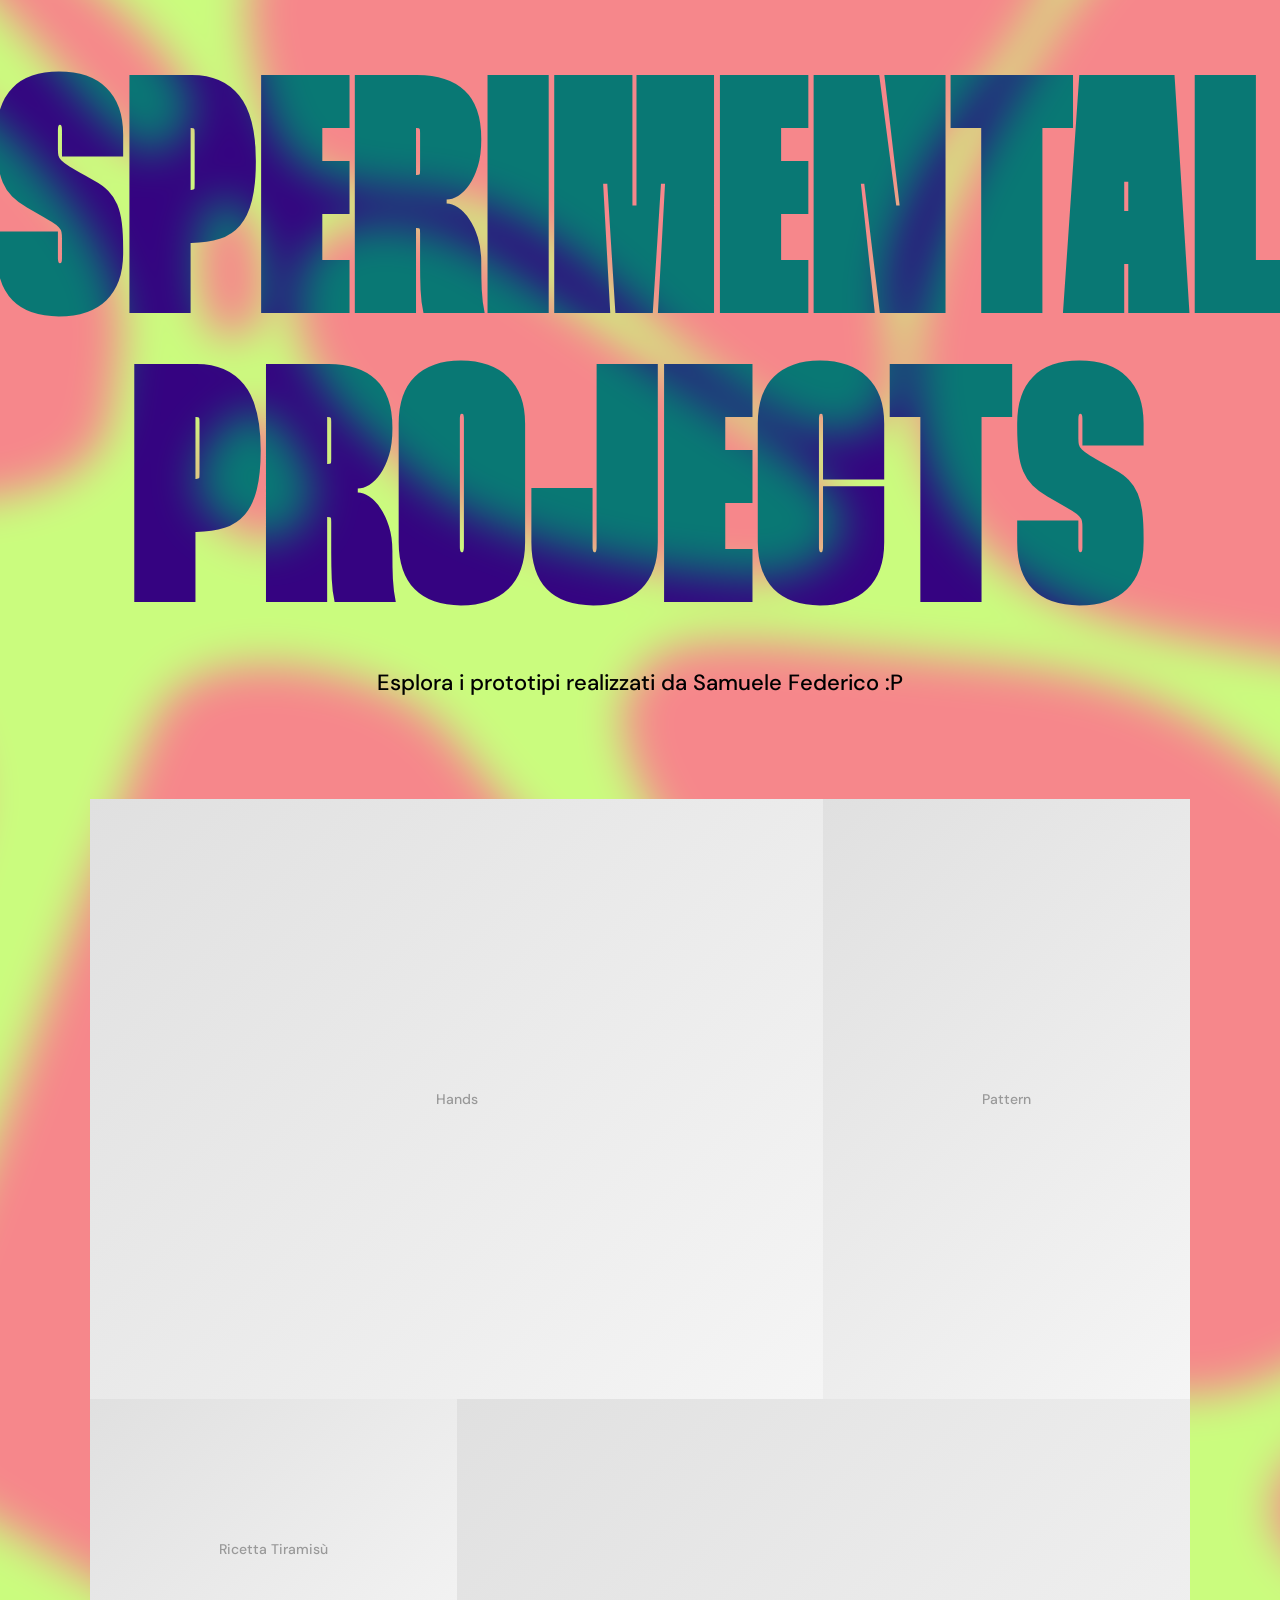
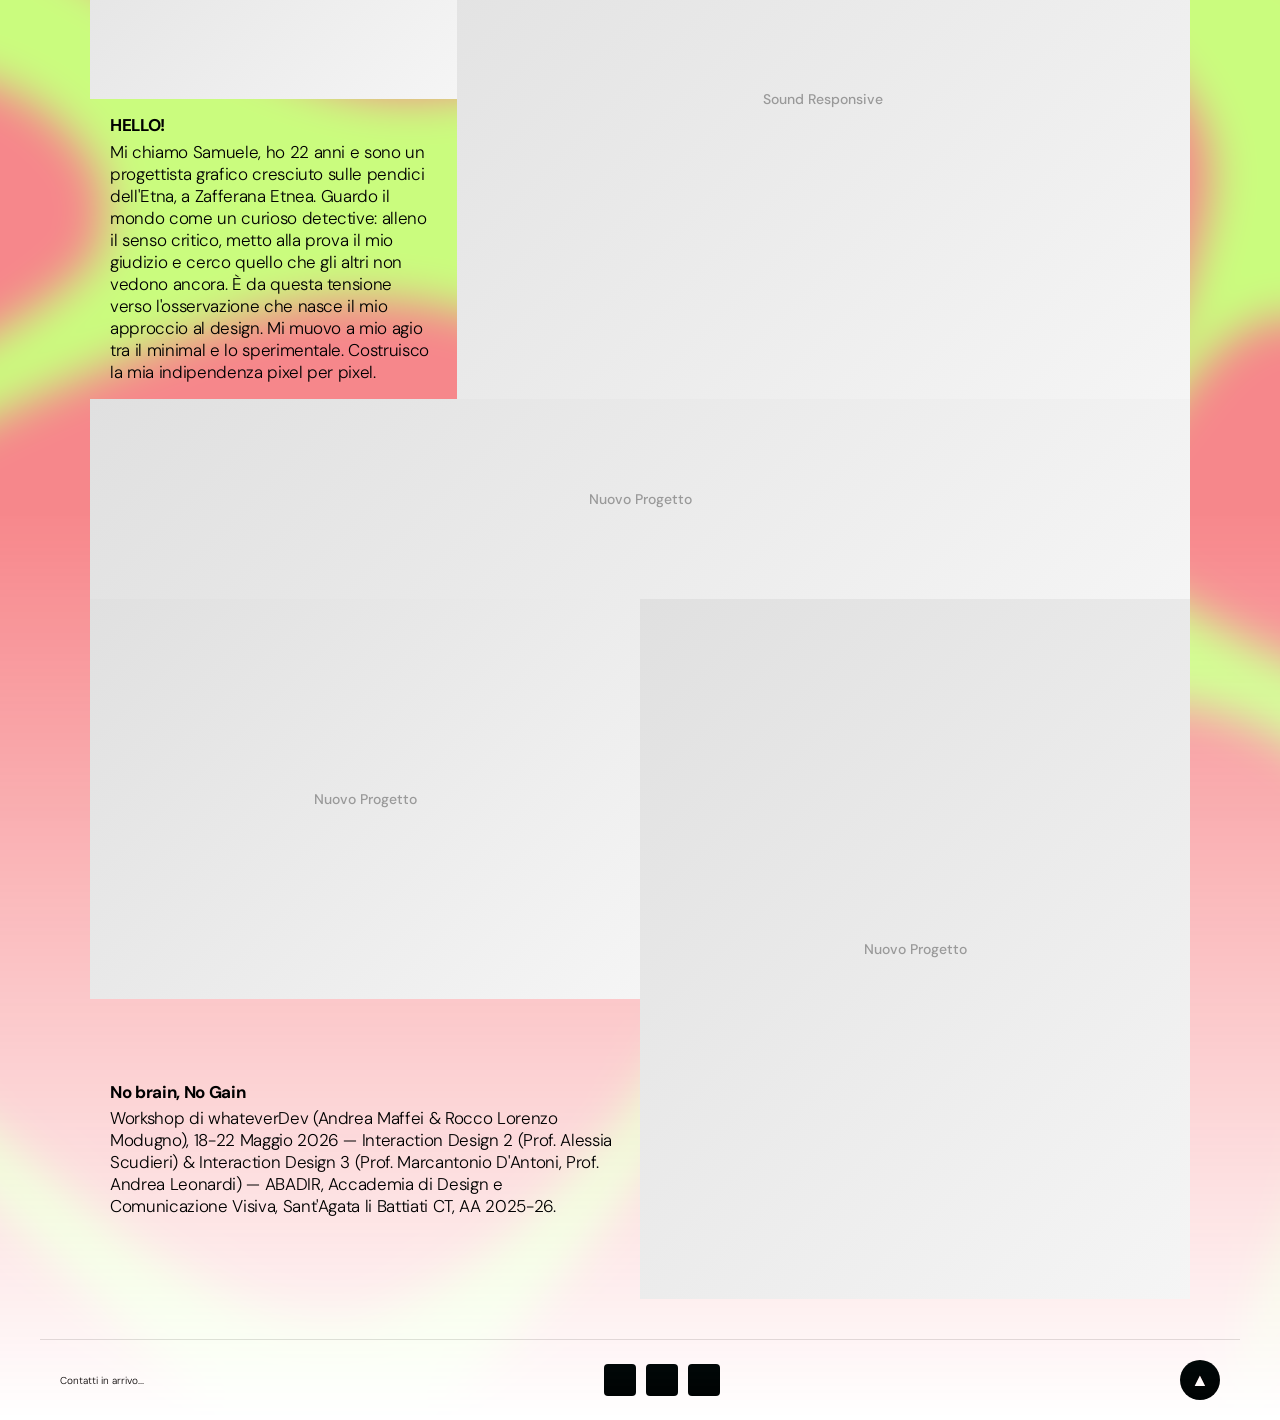
==== index.html @ e1565b40 "Revert "Add B&W animated pattern blob behind subtitle with mix-blend-mode: difference" This reverts " ====
<!DOCTYPE html>
<html lang="it">
<head>
<meta charset="UTF-8">
<meta name="viewport" content="width=device-width, initial-scale=1.0">
<title>Vetrina Progetti</title>
<link rel="preconnect" href="https://fonts.googleapis.com">
<link rel="preconnect" href="https://fonts.gstatic.com" crossorigin>
<link href="https://fonts.googleapis.com/css2?family=DM+Sans:wght@300;500;700&display=swap" rel="stylesheet">
<link rel="stylesheet" href="css/style.css">
</head>
<body>

<!-- HOME VIEW -->
<section id="home">
  <div class="hero-pattern-bg">
    <svg viewBox="0 0 1920 1080" preserveAspectRatio="xMidYMid slice">
      <defs>
        <style>
          .st0 { fill: var(--pattern-bg); }
          .st1 { fill: var(--pattern-fg); }
        </style>
      </defs>
      <rect class="st0" width="1920" height="1080"/>
      <g id="cells">
      <path class="st1" d="M8.2,935.8v-118.3c0-10.2,3.9-20.2,11.3-27.2s1.7-1.7,2.4-2.6c10.5-13.6,20.9-26.6,32.9-39.3s3.4-4,4.8-6.3c6.6-10.7,14.2-20.5,22.5-30.7l44.9-55.3c9-11.2,18.1-21.2,25.7-33.2,11-17.3,24.8-32.5,40.4-47.3s14.8-10.2,22-16c15.3-12.4,33.6-23.5,55.6-25.5,17.8-1.7,33.5,1.5,47.3,9.8,23.1,13.9,44.2,28.8,63.1,46.4,37.6,34.9,43.9,56.2,54.7,100.1l13.3,54.3c4.5,18.2-.6,38.5-9.3,55.7-8.2,16.3-25.8,27.5-44,35.8-22.3,10.2-43.7,19.2-64.7,30.8-2,1.1-4.1,2.1-6.3,2.8l-59.3,20.3c-20.4,7-39.8,13.2-58.8,22.2s-28.6,4.7-54.7,18.3-23,12.3-35.5,17.6l-53.1,22.3c-.7.3-1.3.6-2,.8-25.4,10.4-53.2-8.3-53.2-35.7Z"/>
      <path class="st1" d="M449.1,1067.8H32.1c-13.2,0-23.9-10.7-23.9-23.9v-27.3c0-9.9,6.2-18.6,15.3-22.1s3.3-1.4,5-2.1l43.6-19.7c1.8-.8,64.4-25.3,74.4-29.4s2.1-.8,3.2-1.1c23.3-6,42-16.8,64.1-24.6l69.9-24.9c17.5-6.2,33.1-14.9,50.6-21.2l54.7-19.9c19.9-7.2,54.6-21.5,68.8.9,12.5,19.7,14,41.3,15.7,63.5l1.7,23.4,1.7,22c.8,10.4,0,19.9.2,31.1s.7,10.5-.5,15.7c-2.7,12.2-3.5,24.2-3.7,36.1s-10.8,23.6-23.9,23.6Z"/>
      <path class="st1" d="M1910.5,816.5v220.2c0,19.9-16.1,36-36,36h-21.1c-7.9,0-15.5-2.5-21.8-7.3s-8.6-4.9-13.5-6.2l-41.9-11.2-73-23.6c-15.6-5.1-34.6-27.6-38.7-39.6-5.2-15.1-7.3-30.8-9.6-46.2-2.4-16.3,4.5-30,16.7-41.8l32-31.1,29.9-28.3c.5-.4.9-.9,1.4-1.3l34.3-29.1c22.9-19.5,40.4-41.2,73-39.1,17.3,1.1,33,9.2,47.5,16.1,12.6,6,20.7,18.6,20.7,32.6Z"/>
      <path class="st1" d="M14.2,742.3v-441.7c0-9.7,11.2-15.1,18.9-9.1s17.9,18,26.5,25.3l36,30.2c7,5.9,13.2,11.3,20.7,16.8l19.7,14.6c7.9,5.8,14.4,12.7,21,19.4,4.8,4.8,11.2,8.4,15.7,13.4,7,7.8,15.7,13.2,23.9,19.8s11.2,10.5,16.9,15.8c14,13.2,39.6,27,18.9,53s-20.8,26.5-31.7,39.9l-46.7,56.9c-15.1,18.4-30.2,35.5-43.7,54.7-8.8,12.6-20.2,23.2-29.9,35.5-14.5,18.4-29.5,35.6-41,55.5s-2.3,4-3.5,6c-6.1,10.1-21.6,5.9-21.6-6Z"/>
      <path class="st1" d="M1127.9,1072.8h-218.2c-9.6,0-18-6.8-19.8-16.2s-.4-17.5,9.3-29.6l34-42.3c14.3-17.7,28.3-34.7,39.2-53.9,1.1-1.9,2.4-3.6,4-5.1,12.2-11.1,19.5-24,28.7-36.9l21.6-30.6c6.7-9.5,12.3-18.4,20.8-27,18.1-18.2,41.7-34,72.2-35.6,26.7-1.4,53.7,10.2,70.5,26.4,14.7,14.1,13.8,31.7,12,49.1-2.8,26.6-9,51.8-19,77-7.2,17.8-16.2,34.4-20.9,52.9-3.9,15.4-7.1,30.4-12.1,45.7s-2,6.7-2.7,10c-1.9,9.4-10.2,16.2-19.8,16.2Z"/>
      <path class="st1" d="M808.5,1072.8h-283.6c-7.5,0-13.8-5.6-14.7-13s-.4-4-.5-6.1l-.3-15.8c-.5-22.4-4.8-44.3,3.6-65.9l11.3-28.9c.2-.6.4-1.2.6-1.9l8.7-35.8c2.9-11.9,10.1-22.5,12.9-34.5,4-17.2,11.3-33.6,24.9-46.8,8.8-8.6,20.7-11.6,32.2-4.6,8.7,5.3,15.7,12.2,22.8,19.2l49.3,48.8c11.3,11.2,21.3,22.4,31.1,34.5,3.6,4.5,8.2,7.8,12.4,11.8l31.4,29.9,44.8,43.8c14.3,14,24.5,30.5,28,47.9s-5.3,17.5-14.6,17.5Z"/>
      <path class="st1" d="M1400.7,1065.5h-226.3c-5.8,0-10.3-5-9.6-10.8,2.4-21.5,7.6-32,16.7-54.9,7.2-18.3,10.8-36.9,16-55.6l14.3-51.4c5.6-20.1,24-46.8,53.7-41.8,15.9,2.7,30.9,8.6,42.7,17.6,41,31.6,31.5,47.4,55.9,91.7,16.9,30.6,35.2,60.2,45.9,92.4h0c2.1,6.3-2.6,12.7-9.2,12.7Z"/>
      <path class="st1" d="M7.8,210.1v-7.8c0-4.7,4-8.4,8.7-8l55.6,4.6c.2,0,.4,0,.5,0l63.1,1c42.7.7,84,6.9,125.4,15.8,26.8,5.7,49.7,17.4,65,36.1,15.6,19,28.9,61.5,18.1,85.1-4.6,10.2-17.6,12.1-28.5,8.2l-50.8-18.3c-14.7-5.3-27.2-12.4-40.3-19.7-15.5-8.7-32.2-14.6-48.9-21.4-10.8-4.4-20.3-9.3-30.6-14.4-21.2-10.3-42.9-18.5-65.2-27.3l-59-23.3c-2.6-1-5.1-2.1-7.6-2.9s-5.7-4.2-5.7-7.8Z"/>
      <path class="st1" d="M7.6,252.9v-7.8c0-5.5,5.3-9.6,10.6-8.1,20,5.3,55.8,21.5,66.8,27.1,17.1,8.6,33.6,16.9,52.5,22.7,33,10.1,55.6,27.7,71.5,33.5,22.1,8.1,40.1,18.5,58.4,31.4,11.2,7.9,24.6,13.9,31.5,25.4,7.8,12.9,3.8,28-7.2,39.4-11.9,12.4-36.3,24.4-56.3,19.7-17.4-4.1-30.1-13.4-42.6-23.7l-96.8-80-48.5-42.3c-9.4-8.2-18-21.9-35.1-29.6s-4.9-4.4-4.9-7.7Z"/>
      <path class="st1" d="M1468.7,1072.7h-12.8c-9.6,0-18.5-5.4-22.9-14s-2.1-3.9-3.2-5.9l-35.3-63c-10.8-19.3-17-39.4-20.8-60.2-.9-5.1,4.7-9.9,8.3-11.8,4.9-2.5,12.3-1.7,17.8.6,22.8,9.8,43,21.7,65,32.8,24,12.1,64.7,26.9,67.5,50.2,2.2,18.1-28.5,40.4-42.2,60-4.9,7-12.8,11.3-21.4,11.3Z"/>
      <path class="st1" d="M1906,261.5c0,6.8-7.1,11.3-13.3,8.4s-.4-.2-.6-.3l-44.5-20.7c-23.5-10.9-45.8-22.3-67.9-34.8-5.8-3.3-8.3-8.4-7.8-13.6.4-4,4.3-9,9.6-12.3l58.7-36.4,51.9-29.5s0,0,.1,0c6.2-3.5,13.9,1,13.9,8.1v131.2Z"/>
      <path class="st1" d="M1657.6,1069.8h-123.6c-9.2,0-14-11-7.7-17.7s9.6-9.1,14.2-13.5c16.2-15.5,40.5-23.3,65.3-18.9,16.4,1.6,30.3,7.5,42.5,16.4,7.3,4.8,13.5,10.7,18,17.2s-.3,16.4-8.7,16.4Z"/>
      <path class="st1" d="M1712.3,1069.8c-4.8,0-6.9-6-3.2-9,8.3-6.7,21.8-8.8,33.9-5.1s7.7,2.3,13.6,4.2,4.2,9.9-1.5,9.9h-42.8Z"/>
      <path class="st1" d="M489.8,1072.8h-9.1c-3.3,0-5-3.9-2.8-6.3s5.4-4.2,9.6-3.5,4.5,2.2,5.6,4.3-.5,5.5-3.3,5.5Z"/>
      <path class="st1" d="M1292.2,609.4c2.8-16.3,8.6-30.2,9-46.1,5.4-23.8,13-46.4,22.3-69.4,4-9.9,12.4-19.9,25-23.1,11.7-2.9,24.6.2,35.3,4.7,15.4,6.6,30.7,13.5,43.6,22.6,17.2,12.2,31.1,25.8,41.8,41.9,14,21.2,23.9,42.8,32.1,65.9,14.2,39.5,21.3,33.3,32.9,65.5l28.2,77.6c6.3,17.3,16.4,32.7,20,50.8,2.6,13.1,10.6,24.5,15.5,37.1,9.3,23.9,14.6,47.9,20.2,72.7-.2,16.5-7.7,31.2-19.4,44.6-9.6,11-26.9,15.5-43.8,13.8-19.2-2-36.8-9.2-52.9-17.7l-44.5-23.6c-26.9-14.3-51.9-29.6-79.3-43.3-9.6-4.8-18.2-10.6-25-17.5l-24.9-25.1c-9.1-9.1-17.5-18-23.3-29.1l-19.2-36.7c-11.6-22.1-9.9-49.2-9.4-72.7l15.7-92.9Z"/>
      <path class="st1" d="M709.7,483.8l29.8-80.1,29.2-80c3.7-10.2,8.8-19.3,12-29.6s7.5-21.4,12.8-31.6c12-22.7,48.4-20,72.5-12.5,33.1,10.2,36.5,25.8,56.8,47.3,17,17.9,30.5,36.3,44.2,56,20.2,29.2,38.8,57.7,61.2,85.8,16.5,20.8,30.5,42.8,34.7,67.6,3.9,23.2-10.6,43.7-32.3,57.4-36.1,22.8-34.8,15.9-56.2,27.4-15.5,8.3-31.5,15-47.4,22.5-10.2,4.8-20.6,6.2-32.4,7.3-25,2.2-47.6-5-68.9-15.2-21.3-10.1-42-19.4-61.9-31.3l-39.2-23.5c-10.5-6.3-18.4-15.8-21-26.5-3.5-13.9,1-27.2,6.2-41.2Z"/>
      <path class="st1" d="M738.4,923.6l-36.5-35.2c-21.9-21.1-56.1-62.7-59.9-91.2-1.9-14.2,7.9-27.8,20.8-36.8,13.8-9.6,27-18.9,42.1-26.9l31.5-16.8c28.7-15.3,59-27.5,90.5-38.4,33.4-11.5,68.4-8.6,98.7,6.5,11,5.5,21.4,10,31.1,17.3,36.4,27.5,65.2,49.8,66.3,92.2.9,35.7-15.9,43.1-26.8,65.7s-14.1,24-22,36l-20.3,30.5c-7,10.5-16.5,19.3-25.6,28.8-14.3,14.8-31.5,27.6-52.2,36-19.5,7.9-45.7-.8-60.6-10.1-8.2-5.1-17.2-9.1-24.5-15l-52.4-42.6Z"/>
      <path class="st1" d="M399.1,388c-20.6-17.1-17.9-45.4-5.1-63.6,9.9-14.1,19.6-28.2,33-40.1l18.8-16.8c28.5-25.6,66.3-38.9,108.5-37.2,9.4.4,18.8-3,28-.9,6.7,1.6,13.3.5,20.2,1,21,1.5,40.6,6,61,9.9,35.7,6.9,77.5,22.9,83.2,56,1.1,6.2,1.7,14,0,20.2-8.7,33-22.2,63.4-37.7,94.5-8.5,17-18.8,33.3-34,46.6-28.9,25.2-77.7,27.2-114.9,7.5l-41.2-21.8c-15.4-8.2-31.9-13.7-48.6-20.1-25.6-9.8-49.4-20.8-71.3-35.3Z"/>
      <path class="st1" d="M954.6,282.4c1.1-13.5,11.3-23.6,27.1-24.1,8.1-.3,16.4-.5,24.4.2l64.1,6c54.8,5.1,71.4,17.3,109.6,46.3l23.2,17.6,27.7,21c24.1,18.2,53.2,40.2,46.8,70.4-2.1,9.9-10.3,19.1-20.5,25.7-28.9,18.7-58.6,36-90.8,50.8-13.1,6-29.9,7.6-43.7,4.4s-25.5-14-35.1-23.9c-12-12.5-23.4-24.7-34-38.1-27.1-34.4-45.2-70.5-73.7-104.9-12.9-15.6-23.5-31.7-25.2-51.5Z"/>
      <path class="st1" d="M533.9,201.2c-11.1-5.4-19.1-14.9-13.9-24.9,26.1-50.8,53-71.5,77.9-113.2,10.1-16.9,25-31.3,44.3-41,16.4-8.3,35.1-5.9,49,4.4,10,7.5,19.4,15.1,28.5,23.4,13.1,11.9,24.2,24.7,38.1,35.9,11.5,9.3,19.4,19.1,27.8,30.2,12,16,19.8,32.2,17.1,51.8l-2.8,20.6c-5.1,37.6-68,32.9-100.8,30.6l-19.7-1.4-18.1-1.4-43.7-1c-7.7-.2-15.1-1.2-22.7-1.7-21.2-1.5-41.8-3-60.9-12.3Z"/>
      <path class="st1" d="M1550.8,664.3c-7.7-16.7-25.2-58.8-1.2-68.5,7.9-3.2,17.4-2.1,25,1.6,49.1,24.2,60.8,43.9,115.1,68.2,9.3,4.1,17,10.5,25.1,15.9l30.6,20.4c13.4,8.9,24.9,19,32.6,31.8,7,11.7,5.4,23.3-1.8,35.2-22.9,37.8-56.2,71-96.4,97.6-9.3,6.1-21.3,8.9-32,5.7-26.2-7.8-28.6-45.9-36.2-65.6l-26.1-67.5-34.5-74.8Z"/>
      <path class="st1" d="M443.3,604.1c-12.1-32.9-20.1-66-23.2-99.9,2.3-13,5.4-24.9,16.6-33.9,13.4-10.8,32.9-12.7,50.6-8.8,12.7,2.8,24.6,5.1,36.3,10.1,26.8,11.6,49.2,27.2,71.7,43.5,11.5,8.3,21.2,16.7,29.2,27.7,20.8,28.7-.4,78.1-13.4,107.8-5.2,12-11.5,22.8-21.4,32.4-21.4,20.5-75,8.9-90.4-5.9l-13.9-13.4c-18.6-18-33.7-36.6-42.1-59.4Z"/>
      <path class="st1" d="M939,662.5c-6.1-4.4-11.8-10.5-12.2-17.2-.5-6.9,6.5-11.8,13-15.2,24-12.5,48.6-22.4,73.6-33.3,17.6-7.7,53-22.6,71.9-24.3,28.5-2.6,34.6,2,49.4,17.7,26.1,27.7,12.4,51.3,5.1,79.2-2.9,11.2-18.2,20-30.7,37.8s-29.2,25.8-47.4,17c-48.5-23.4-78.3-29.4-122.8-61.8Z"/>
      <path class="st1" d="M1387.1,180.1c1-8,.2-14.7,1.1-21.7,2.9-24.3,7.3-82.6,44.1-86.9,21.6-2.5,41.6,4,58.4,14.3,20.9,12.8,42.5,29.5,44.8,52.4,1.7,17.1-3.3,33.6-14.6,47.9-15.1,19-30.6,36.8-48.1,54.1-18,17.8-48.3,23.2-70.6,8.7-15.2-9.9-20.6-25.1-18.7-40.4l3.5-28.4Z"/>
      <path class="st1" d="M644.8,728.9c-11.9,3.3-23.5-.4-26.9-10.2-3.2-9.2-.1-18.9,4.3-28l35.2-72.1c2.8-5.8,6.7-12.2,11.7-16.6,14.9-12.9,36.4-17.1,57.1-14.4,28.8,3.8,52.6,17.5,62.1,40.3,1,18.9,1.6,23.5-15.5,36.7-14.2,11-30,19.4-46.6,27.8-25.5,12.9-51.9,28.2-81.4,36.4Z"/>
      <path class="st1" d="M1501.6,259.9c1.7-9,8.3-16.5,14.5-23.5,12.5-13.9,23.6-28,39.2-39.7,16.4-12.3,34-23.2,54.5-29.6s20.4-2.6,31.4-1c25.2,3.7,46.7,20.4,46.2,42.2-.3,12.9-14.5,20.5-26.5,26.6-21.7,11.1-42.7,20.5-65.4,29.7s-41.5,12.3-65.2,11.3c-12.6-.5-26.1-3.2-28.6-16Z"/>
      <path class="st1" d="M850.3,138.7c3.6-13.5,18.1-18.4,33-16.4,18.3,2.4,32,12.5,46.1,22.1l53.6,36.4c11.3,7.7,47,26.6,41.9,41.1-3.5,10-16.5,15.4-29.3,14.5-31.4-2.1-62.3-7.7-89.7-20.3-13.7-6.3-23.1-16.1-33.6-25.5-15.8-13.9-27.3-32.6-22-52Z"/>
      <path class="st1" d="M299.9,442.3l32.1-35.4c4.9-5.4,13.2-9.3,20.7-5.9s10.6,9.2,12,15.2l16.5,69.7,7.5,45.2c1.2,7.3,2.7,15.8-2.5,22.2-4.3,5.4-13.4,2.8-18.7-.7-14.1-9.3-24.8-20.4-37.3-30.9-23.7-19.9-55.6-51.3-30.3-79.4Z"/>
      <path class="st1" d="M1130.1,760.5c-20.7-12.1-17.1-31.9-6.3-45.6l16.7-21.2c5.6-7,11.7-13.1,20.6-17,23.7-10.3,34.9,15.2,43.4,27.5,17.4,25.2,24.6,43.8,19.2,73.2-6.8,37-75.7-6.3-93.7-16.9Z"/>
      <path class="st1" d="M1248.7,674c-19.6,10.6-44.1-21.9-45.2-43.3-.4-8,1.5-17.4,5.5-24.7,15.6-28.1,34.1-54,52.5-80.8s9-10.3,15.2-11c16-2,7.8,40.6,6.6,47.3-5.4,29.8-11.2,58.7-19.2,88.2-2.5,9.2-5.1,18.8-15.4,24.4Z"/>
      <path class="st1" d="M1221.4,312.6c-7.2-6.5-10-15.5-6.3-22.8,8.1-16,39.7-10.9,57.6-10,20.9,1,48.6,3.4,58.2,21.3s1.2,43.2-3.2,53c-3.4,7.5-11.9,14.5-22.4,13.4-12.9-1.3-23.3-7.5-32.4-14.3l-18-13.3c-11.5-8.6-22.6-17.4-33.5-27.3Z"/>
      <path class="st1" d="M1728.8,287.6c-16.7-.9-66.2,1.7-71.3-14.6-1.2-3.8,2-8.4,6.5-11,26.4-15.4,58.8-21.5,91.5-18.9,21.6,1.7,43,4.5,62.5,12.1,7.2,2.8,14.1,10.9,10,16.8-9.5,13.8-54.8,18-72.4,17l-26.7-1.4Z"/>
      <path class="st1" d="M459.3,742.5c-.5-14.7-7.7-44.5,6.4-49.3,10-3.4,27.1,13.1,34.1,20l37.4,37c6.8,6.7,13.2,19.3,4.6,26.8-11.5,10.1-55.2,28.8-68.2,11.8-10.5-13.7-14.7-29.5-14.3-46.3Z"/>
      <path class="st1" d="M487.1,934.5c-9.3-22.8-13.6-65.5-5.8-87.3,6.8-19.1,41.4-35.7,55.9-26.4s-6,46.3-10.1,57.9c-3.9,10.9-16.9,58.4-29.7,60.4-3,.5-8.6-.4-10.3-4.5Z"/>
      <path class="st1" d="M1233.1,530.9c-10,15.9-42.1,46.3-60.9,31.4s-14.1-31.4,1.1-43.8c12.6-10.3,59-39.5,75.6-28.8,10.4,6.7-10.3,32.6-15.7,41.2Z"/>
      <path class="st1" d="M353,234.5c4.8-20.2,57.2-15.3,67.3-6,5.8,5.3,5.8,12.1,2.2,18.6-8.2,15.1-21,27.9-34,40.6-3.5,3.5-8.7,4.6-13.5,3.8s-7.6-3.7-10-7.7c-9.4-15.1-16.2-31.8-12-49.4Z"/>
      <path class="st1" d="M1427.1,348.5c-11-8.1,2.2-44.6,44.4-51.1,12.4-1.9,22.8-1.3,35.8,0,7,.7,21.3-.9,22.3,8,.7,6.2-10.6,12.2-17.1,15.5-23.6,12.1-47.4,22.3-72.9,31.3-5,1.8-10-1.8-12.5-3.7Z"/>
      <path class="st1" d="M739.1,36.2c-4.9-5.2-12.3-15-9-19.4,6.3-8.3,35,15.5,40,19.5,10.6,8.6,50.2,38.9,38,52.1s-15.5,2.8-21.7-1.2c-8.6-7.5-14.4-16.2-22.1-24.4l-25.2-26.8Z"/>
      <path class="st1" d="M1388.7,438.8c-6.2-5.9-11.2-12.4-7.7-19.8,2.4-5.2,9.8-10.5,18.3-11.1s16.2,3.9,20.2,11c5.9,10.6,10.8,21.2,15.9,32.3,3.1,6.7,12.6,22.4,5.7,25.4-6.3,2.7-45-30.8-52.4-37.8Z"/>
      <path class="st1" d="M1252.6,821.3c-23.5-15.3-10.1-42.1-5.2-42.9,3.4-.6,9.1-.5,11.6,2.4l27.6,33c5.1,6,19,19.6,13.4,25.2-1.1,1.1-4.6,3-7.3,1.9-14.1-5.6-27.8-11.7-40.1-19.7Z"/>
      <path class="st1" d="M1641.5,1006c-16.3-8.6-45.5-22.2-29.7-37.9,4.7-4.7,16.5-9.5,23.2-3.4,6.1,5.5,27.3,33.3,17.7,41.3-2.6,2.1-7.2,2.1-11.1,0Z"/>
      <path class="st1" d="M815,204.7c.7-8.7,5.8-15.8,13.2-20.6s9.7-2.3,13.5,1.4c8.6,8.2,20.5,27.5,6.8,36.2s-11.3,3.5-18.5,1.1-15.9-8.5-15-18.1Z"/>
      <path class="st1" d="M1374.1,322.8c12.5,10.6-5.3,58.2-20.9,48.6-7.3-4.5,11.3-56.8,20.9-48.6Z"/>
      <path class="st1" d="M1403.6,311.1c-6-5.8-7-13.3-4.7-19.9,7.6-3.9,16.7-3.3,23,1.4,2.8,6.6,1.5,13-4.1,18.2s-10,4.4-14.2.3Z"/>
      <path class="st1" d="M1880.9,698c-5.2,2.9-11.2,4.5-16,8.1-3.3,2.5-5.9,5.9-8.4,9.2-5.3,7-10.6,14-16,21-2.5,3.4-5.2,7.3-4.2,11.4,1.1,4.2,5.6,6.5,9.7,8.1,15.8,6.5,31.5,13,47.3,19.5,2.4,1,5,2,7.5,1.2,4.2-1.3,5.4-6.6,5.9-11,.6-5.6,1.2-11.1,1.8-16.7.9-8.3,1.8-16.7,1.9-25.1.1-10.5-1.2-21.4-6.1-30.7-2-3.8-6.5-9.8-11.5-7.2s-3.2,3.8-4.6,5.6c-2.1,2.7-4.5,4.9-7.5,6.5Z"/>
      <path class="st1" d="M1890.8,548.3c2,32.8,5.2,66.5-4.4,98-9.6,31.5-35.7,60.6-68.6,62.2-21.5,1-41.9-9.6-58.7-23.1-16.8-13.4-31.1-29.7-48.1-43-52.9-41.4-126-49-180.4-88.4-26.4-19.2-47.6-45.5-60.6-75.5-15.2-35.1-18.1-78.6,4.6-109.4,20.7-28.1,57.1-39.1,91.2-46.2,86.9-17.9,176.8-20.9,264.7-8.9,15.5,2.1,52.3,4,62.4,18.1,9.6,13.5-.5,48-1.6,63.9-3.3,50.7-3.5,101.6-.4,152.3Z"/>
      <path class="st1" d="M1853.6,124.4c-9.4,9.5-21.5,15.9-33.3,22.1-21.5,11.4-43.1,22.8-64.6,34.1-12.3,6.5-26.3,13.2-39.7,9.2-11-3.3-18.5-13.1-27.1-20.7-15.9-14-37.7-21-58.9-19.1-17.7,1.6-36.6,9-52.2.6-17-9.2-20.4-32-32.5-47-8-10-19.7-16.3-30.9-22.5s-22.7-13-29.9-23.7-8.8-26.2-.3-35.7c8.3-9.3,22.5-9.9,35-9.8,56.8.6,113.5,1.2,170.3,1.7,49.9.5,99.8,1,149.7,1.5,13.9.1,27.9.3,41.4,3.6,11.2,2.8,19.7,9.6,15.3,21.9s-10.3,13.1-14.1,20.6c-5.1,10-5.7,22.6-9.8,33.1s-10.1,21.5-18.5,29.9Z"/>
      <path class="st1" d="M1374.8,165.9c-8.2,25.5-21.4,49.9-41.6,67.5-23.9,20.8-55.8,30.5-87.4,32.5s-63.1-3.1-94.2-8.9c-30.2-5.6-62.8-13.4-82.1-37.3-17.3-21.5-19.7-51.9-12.9-78.6,6.7-26.7,21.5-50.6,36-74,10.1-16.3,21-33.3,37.9-42.3,15.3-8.2,33.4-8.6,50.8-8.8,52.5-.7,104.9-1.4,157.4-2.1,14.5-.2,30.1,0,41.7,8.6,20.1,15,18.1,44.4,11.8,65.7-7.4,25.5-9.2,52.3-17.4,77.8Z"/>
      <path class="st1" d="M1409.4,38.9c2.3,5.7,4.6,11.3,7,17,.9,2.2,1.8,4.4,3.4,6.1,3.4,3.6,8.8,4,13.7,4.3,6,.3,12.1.6,18.1-.7s11.7-4.2,15.1-9.2c3.1-4.6,3.9-10.4,4.5-16,.7-5.5,1.2-11.6-1.8-16.3-2.5-4.1-7.1-6.3-11.7-7.8-11.9-4.1-24.9-4.6-37.2-1.9s-13.1,2.3-15.2,6.2,2.3,14.1,4.1,18.3Z"/>
      <path class="st1" d="M1284.5,466.6c-2.9,5-5.9,11.4-2.9,16.4,2.1,3.6,6.9,5.1,11,4.4s7.8-3,11.2-5.5c5.9-4.5,11.4-10,14.5-16.8,3.1-6.8,3.5-15.1-.2-21.6-13.7-24.2-27.7,12.9-33.6,23.1Z"/>
      <path class="st1" d="M877,19.3c-14.9.1-32.1,1.4-40.8,13.5-7.6,10.6-5.3,25-2.7,37.7,2.3,11,5,22.7,13.2,30.4,12.6,11.7,32.3,9.2,49.3,12.1,22.4,3.8,41.6,18,58.7,33,17.1,14.9,33.6,31.3,54.2,41,8.9,4.2,20.4,6.8,28,.6,5-4.1,6.9-11.1,6.9-17.6,0-6.5-1.6-12.9-2-19.4-1.5-20.5,8-40.3,19.4-57.4,11.4-17.1,25.2-32.9,34-51.5,5.3-11.1,7.6-23.9-7-24.5s-32.7.5-48.9.6c-34.4.3-68.7.6-103.1.9l-59.2.5Z"/>
      <path class="st1" d="M815.8,144.5c.5,3.8,1.2,7.6,3.1,10.9s5.5,5.9,9.3,5.6c3-.2,5.6-2.1,7.3-4.5s2.5-5.4,3-8.3c1.5-8.7.5-17.8-3-26-1.3-3-3-6-5.7-7.9-16.3-11.6-15.1,22.9-14,30.2Z"/>
      <path class="st1" d="M496.2,164c-7.7,15-15.7,31.4-30.7,39.2-11.3,5.8-24.6,5.7-37.3,5.4-20.8-.5-41.7-.9-62.5-1.4-16.8-.4-35.3-1.3-47.8-12.6-12.7-11.4-15.4-30.1-15.9-47.1-.7-23.1,1.5-46.6,10.1-68s24.2-40.6,45.2-50.3c14.6-6.7,30.9-8.5,46.9-9.8,51.5-4.3,103.4-4.8,155-1.5,5.8.4,33.5-1.1,36.6,3.5s-12.8,18.6-16.5,22.6c-15.6,17.2-30.2,35.5-43.5,54.5s-27.9,42.8-39.6,65.5Z"/>
      <path class="st1" d="M288.7,28.6c-74.2-1.4-148.5-2.8-222.7-4.2-12.7-.2-26.3-.2-36.6,7.2-11.6,8.3-15.8,23.9-15.1,38.2.7,14.3,5.4,28,7.9,42,2.9,16.4,2.7,33.3-.4,49.6s6.7,21.5,18.1,21l51.9-2.1c27.5-1.1,55-2.2,82.5-.5,21.5,1.4,42.9,4.5,63.9,9.4s44.6-10.4,47.5-33.3l10.2-80.9c1.4-11.2-1.1-15.8.3-27s1.8-20.9-7.5-19.5"/>
      </g>
    </svg>
  </div>
  <header class="hero">
    <h1>SPERIMENTAL<br><span class="hero-h1-sub">PROJECTS</span></h1>
    <p class="hero-sub">Esplora i prototipi realizzati da Samuele Federico :P</p>
  </header>

  <div class="mosaic" id="mosaic-grid">
    <!-- progetti generati da JS -->
  </div>

  <footer class="footer">
    <p class="footer-contacts caption">Contatti in arrivo...</p>
    <div class="footer-icons">
      <a href="#" class="footer-icon" aria-label="Icona 1"></a>
      <a href="#" class="footer-icon" aria-label="Icona 2"></a>
      <a href="#" class="footer-icon" aria-label="Icona 3"></a>
    </div>
    <button class="footer-top" id="btn-top" aria-label="Torna su">▲</button>
  </footer>
</section>

<!-- PROJECT VIEW -->
<section id="project-view" class="hidden">
  <button id="btn-back" class="back-btn" aria-label="Torna indietro">← Indietro</button>
  <div id="project-container">
    <h2 id="project-title"></h2>
    <div id="project-content"></div>
  </div>
</section>

<script src="js/script.js"></script>
</body>
</html>
---- css/style.css ----
@font-face {
  font-family: 'Thunder-VF';
  src: url('../font/Thunder-VF.ttf') format('truetype');
  font-weight: 100 900;
  font-display: swap;
}

*, *::before, *::after {
  margin: 0;
  padding: 0;
  box-sizing: border-box;
}

:root {
  --hero-blur: 20px;
  --hero-line-height: 0.85;
  --hero-opacity: 0.5;
  --pattern-fg: #ef1119;
  --pattern-bg: #97fb00;
}

html {
  font-size: 62.5%;
  scroll-behavior: smooth;
}

body {
  font-family: 'DM Sans', sans-serif;
  font-size: 1.7rem;
  font-weight: 300;
  color: #000;
  background: #FFFFFF;
  line-height: 1.5;
}

h1 {
  font-family: 'Thunder-VF', sans-serif;
  font-size: 5rem;
  font-weight: 900;
  letter-spacing: 0.01em; 
}

h2 {
  font-family: 'DM Sans', sans-serif;
  font-size: 3rem;
  font-weight: 500;
  letter-spacing: -0.03em;
}

h3 {
  font-family: 'DM Sans', sans-serif;
  font-size: 2.5rem;
  font-weight: 500;
  letter-spacing: -0.03em;
}

caption, .caption {
  font-size: 1rem;
  font-weight: 300;
}

a {
  color: inherit;
  text-decoration: none;
}

a:hover {
  color: #A3FB00;
}

button {
  cursor: pointer;
  border: none;
  font-family: inherit;
}

/* --- View switching --- */
.hidden {
  display: none !important;
}

#home, #project-view {
  position: relative;
  min-height: 100vh;
}

/* --- Hero --- */
.hero {
  position: relative;
  min-height: 600px;
  display: flex;
  flex-direction: column;
  align-items: center;
  justify-content: center;
  text-align: center;
  padding: 8rem 2rem 4rem;
  color: #ffffff;
}

.hero-pattern-bg {
  position: absolute;
  top: 0;
  left: 0;
  width: 100%;
  height: 100%;
  overflow: hidden;
  pointer-events: none;
  opacity: var(--hero-opacity);
  z-index: 0;
  -webkit-mask-image: linear-gradient(to bottom, black 70%, transparent 100%);
  mask-image: linear-gradient(to bottom, black 70%, transparent 100%);
}

.hero-pattern-bg svg {
  width: 100%;
  height: 100%;
  filter: blur(var(--hero-blur));
  transform: scale(1.1);
}

.hero h1 {
  font-family: 'Thunder-VF', sans-serif;
  font-size: 34rem;  
  font-weight: 900;
  letter-spacing: 0.005em;
  color: #ffffff;
  text-transform: uppercase;
  line-height: var(--hero-line-height);
  position: relative;
  z-index: 2;
  mix-blend-mode: difference;
}

.hero-sub {
  font-size: 2.2rem;
  font-weight: 500;
  color: #000;
  margin-top: 0.8rem;
  position: relative;
  z-index: 2;
}

/* --- Mosaic grid --- */
.mosaic {
  display: flex;
  flex-direction: column;
  width: 100%;
  padding: 0 9rem;
  margin-top: 6rem;
  box-sizing: border-box;
}

.mosaic-row {
  display: flex;
  width: 100%;
}

.mosaic-item {
  position: relative;
  overflow: hidden;
  cursor: pointer;
  z-index: 2;
  transition: all 0.55s cubic-bezier(0.4, 0, 0.2, 1);
}

.mosaic-row:nth-child(1) .mosaic-item:nth-child(1) { background: #A3FB00; }
.mosaic-row:nth-child(1) .mosaic-item:nth-child(2) { background: #e0e0e0; }
.mosaic-row:nth-child(2) .mosaic-item:nth-child(1) { background: #ffd54f; }
.mosaic-row:nth-child(2) .mosaic-item:nth-child(2) { background: #b39ddb; }
.mosaic-row:nth-child(3) .mosaic-item:nth-child(1) { background: #80cbc4; }
.mosaic-row:nth-child(4) .mosaic-item:nth-child(1) { background: #ffab91; }
.mosaic-row:nth-child(4) .mosaic-item:nth-child(2) { background: #90caf9; }

.mosaic-item img {
  width: 100%;
  height: 100%;
  object-fit: cover;
  display: block;
}

.mosaic-item .mosaic-label {
  position: absolute;
  bottom: 0;
  left: 0;
  right: 0;
  padding: 2rem 1.5rem;
  background: linear-gradient(transparent, rgba(0,0,0,0.7));
  color: #fff;
  font-size: 1.7rem;
  font-weight: 600;
  pointer-events: none;
  white-space: nowrap;
}

.mosaic-item .placeholder {
  width: 100%;
  height: 100%;
  display: flex;
  align-items: center;
  justify-content: center;
  background: linear-gradient(135deg, #e0e0e0, #f5f5f5);
  color: #999;
  font-size: 1.4rem;
  font-weight: 500;
}



.mosaic-row {
  position: relative;
}

.row-gap-text {
  position: absolute;
  bottom: 0;
  display: flex;
  flex-direction: column;
  justify-content: center;
  padding: 1.5rem 2rem;
  box-sizing: border-box;
  pointer-events: none;
  z-index: 1;
}

.row-gap-text h2 {
  font-family: 'DM Sans', sans-serif;
  font-weight: 700;
  font-size: 1.7rem;
  letter-spacing: -0.02em;
  line-height: 1.3;
  margin: 0 0 0.4rem;
  color: #000;
}

.row-gap-text p {
  font-family: 'DM Sans', sans-serif;
  font-weight: 300;
  font-size: 1.7rem;
  letter-spacing: -0.02em;
  line-height: 1.3;
  margin: 0;
  color: #000;
}

/* --- Footer --- */
.footer {
  display: flex;
  align-items: center;
  justify-content: space-between;
  max-width: 1200px;
  margin: 4rem auto 0;
  padding: 2rem;
  border-top: 1px solid #e0e0e0;
  font-size: 1.4rem;
}

.footer-contacts {
  font-size: 1rem;
  color: #000;
  margin: 0;
}

.footer-icons {
  display: flex;
  gap: 1rem;
}

.footer-icon {
  display: block;
  width: 32px;
  height: 32px;
  background: #fff;
  border-radius: 4px;
  mix-blend-mode: difference;
  transition: background 0.2s;
}

.footer-icon:hover {
  background: #A3FB00;
}

.footer-top {
  width: 4rem;
  height: 4rem;
  border-radius: 50%;
  background: #fff;
  color: #000;
  font-size: 1.8rem;
  display: flex;
  align-items: center;
  justify-content: center;
  mix-blend-mode: difference;
  transition: background 0.2s;
}

.footer-top:hover {
  background: #A3FB00;
}

.footer-top:active {
  background: #A3FB00;
}

/* --- Project view --- */
#project-view {
  display: flex;
  flex-direction: column;
  padding: 2rem;
}

.back-btn {
  align-self: flex-start;
  background: none;
  font-size: 1.7rem;
  font-weight: 500;
  color: #000;
  padding: 0.8rem 1.6rem;
  border-radius: 0.4rem;
  transition: background 0.2s, color 0.2s;
}

.back-btn:hover {
  background: #A3FB00;
  color: #000;
}

#project-container {
  flex: 1;
  display: flex;
  flex-direction: column;
  margin-top: 2rem;
}

#project-title {
  margin-bottom: 2rem;
}

#project-content {
  flex: 1;
  display: flex;
  flex-direction: column;
}

#project-content iframe {
  flex: 1;
  width: 100%;
  border: none;
  min-height: 70vh;
  border-radius: 0.8rem;
  background: #f5f5f5;
}

/* --- Responsive --- */
@media (max-width: 768px) {
  .mosaic-row {
    flex-direction: column;
  }

  .mosaic {
    padding: 0 4rem;
  }

  .footer {
    flex-direction: column;
    gap: 1.5rem;
    text-align: center;
    padding: 2rem;
  }
}
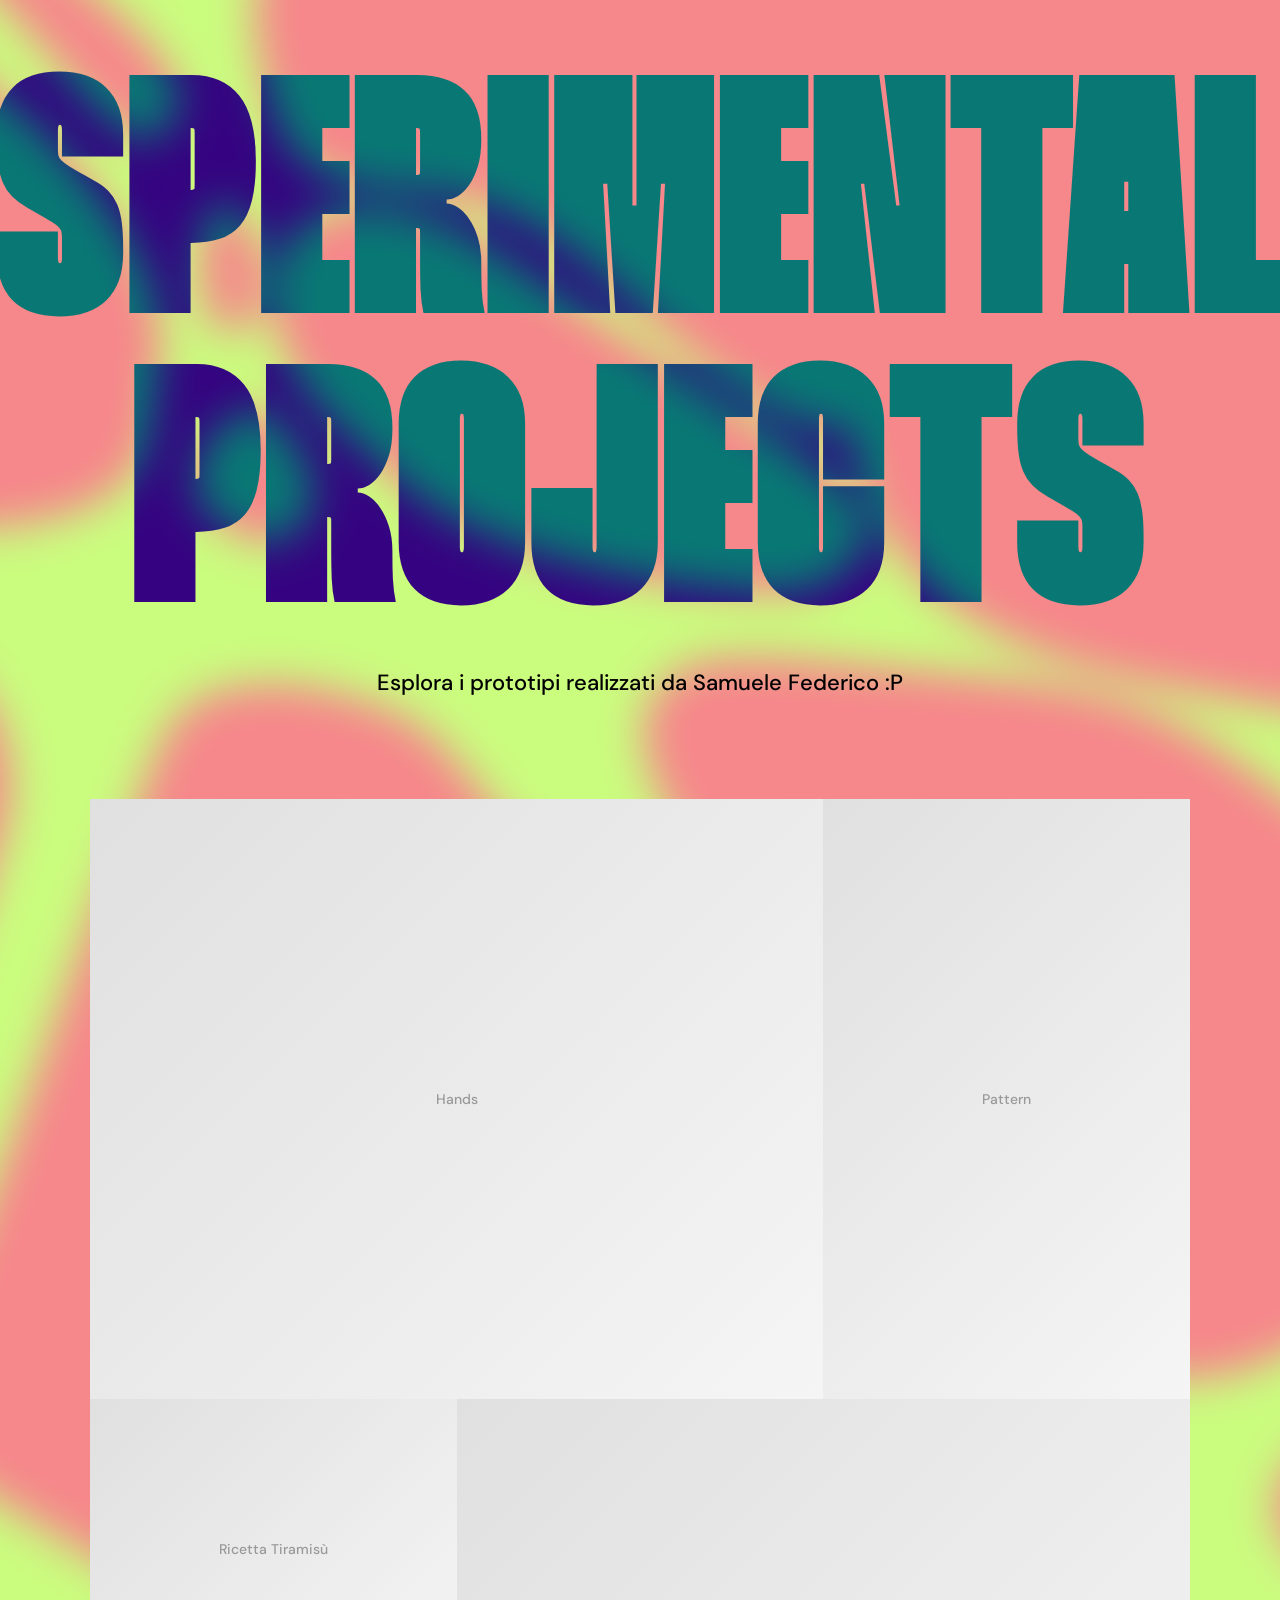
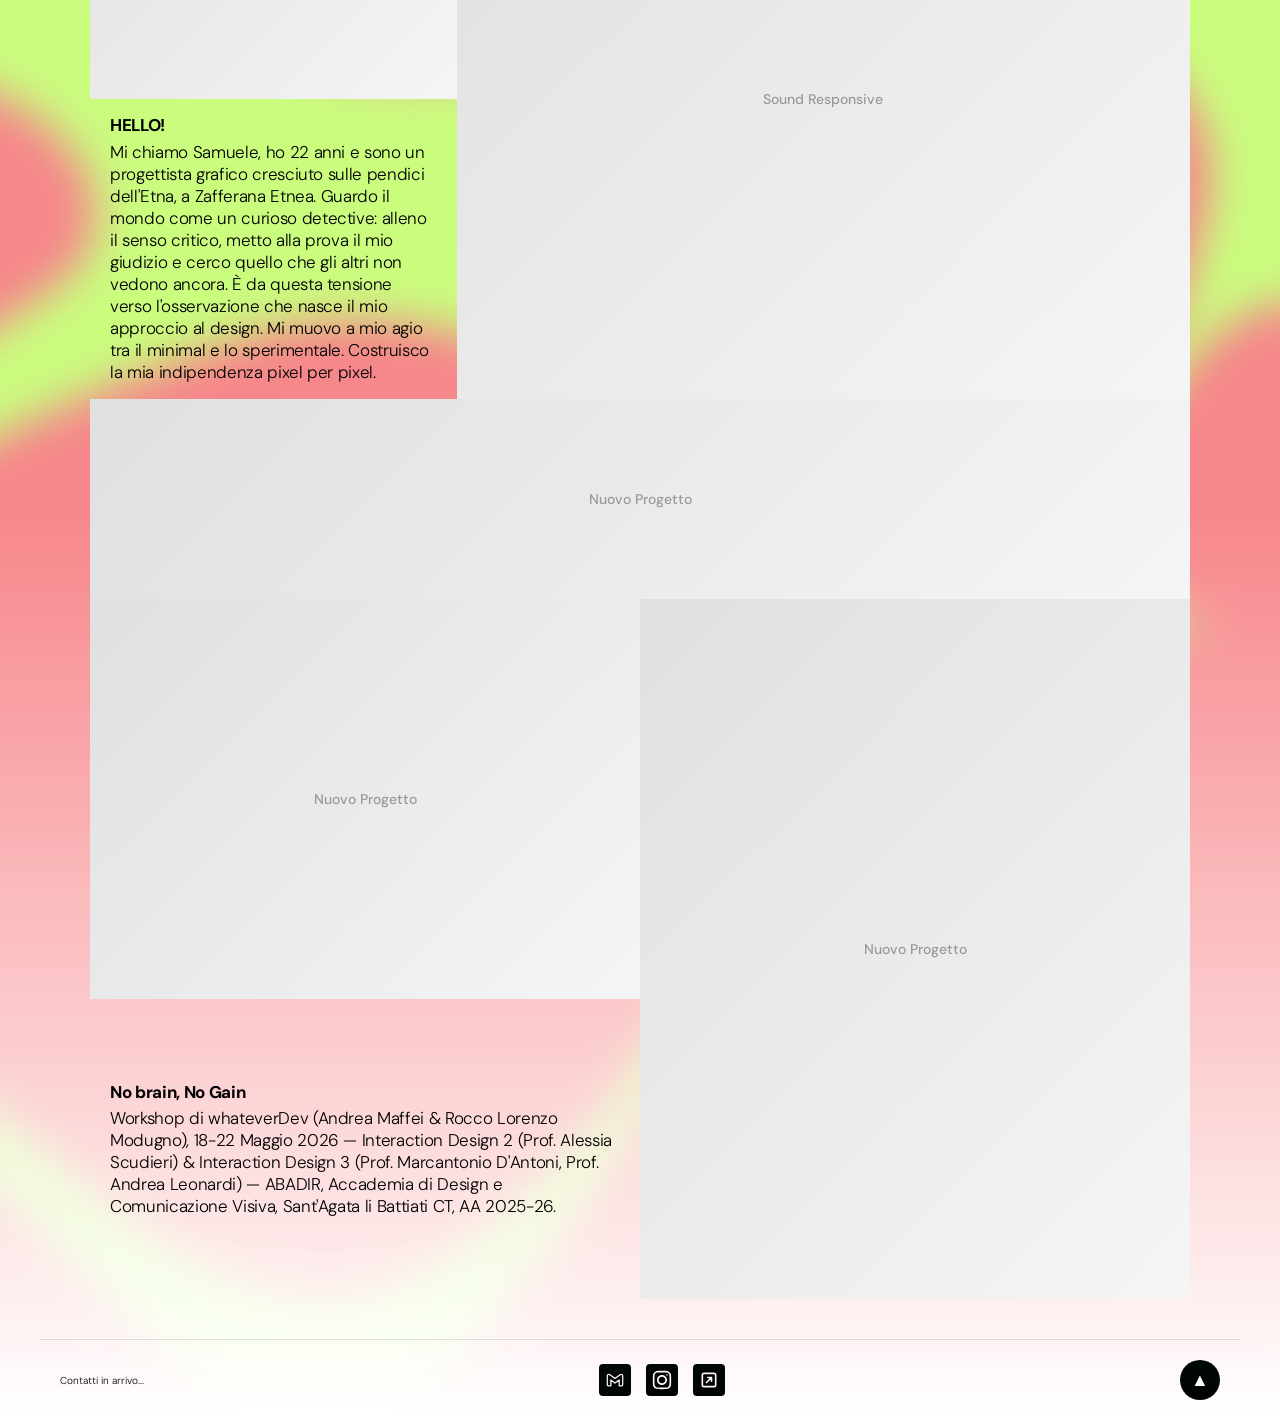
==== commit 30d04fd7: "Add SVG icons to footer (gmail, instagram, link), increase gap to 1.5rem" ====
--- a/index.html
+++ b/index.html
@@ -92,9 +92,15 @@
   <footer class="footer">
     <p class="footer-contacts caption">Contatti in arrivo...</p>
     <div class="footer-icons">
-      <a href="#" class="footer-icon" aria-label="Icona 1"></a>
-      <a href="#" class="footer-icon" aria-label="Icona 2"></a>
-      <a href="#" class="footer-icon" aria-label="Icona 3"></a>
+      <a href="#" class="footer-icon" aria-label="Gmail">
+        <svg viewBox="0 0 192 192" fill="none"><path stroke="#000" stroke-linejoin="round" stroke-width="12" d="M22 57.265V142c0 5.523 4.477 10 10 10h24V95.056l40 30.278 40-30.278V152h24c5.523 0 10-4.477 10-10V57.265c0-13.233-15.15-20.746-25.684-12.736L96 81.265 47.684 44.53C37.15 36.519 22 44.032 22 57.265Z"/></svg>
+      </a>
+      <a href="#" class="footer-icon" aria-label="Instagram">
+        <svg viewBox="0 0 24 24" fill="none"><path fill-rule="evenodd" clip-rule="evenodd" d="M12 18C15.3137 18 18 15.3137 18 12C18 8.68629 15.3137 6 12 6C8.68629 6 6 8.68629 6 12C6 15.3137 8.68629 18 12 18ZM12 16C14.2091 16 16 14.2091 16 12C16 9.79086 14.2091 8 12 8C9.79086 8 8 9.79086 8 12C8 14.2091 9.79086 16 12 16Z" fill="#000"/><path d="M18 5C17.4477 5 17 5.44772 17 6C17 6.55228 17.4477 7 18 7C18.5523 7 19 6.55228 19 6C19 5.44772 18.5523 5 18 5Z" fill="#000"/><path fill-rule="evenodd" clip-rule="evenodd" d="M1.65396 4.27606C1 5.55953 1 7.23969 1 10.6V13.4C1 16.7603 1 18.4405 1.65396 19.7239C2.2292 20.8529 3.14708 21.7708 4.27606 22.346C5.55953 23 7.23969 23 10.6 23H13.4C16.7603 23 18.4405 23 19.7239 22.346C20.8529 21.7708 21.7708 20.8529 22.346 19.7239C23 18.4405 23 16.7603 23 13.4V10.6C23 7.23969 23 5.55953 22.346 4.27606C21.7708 3.14708 20.8529 2.2292 19.7239 1.65396C18.4405 1 16.7603 1 13.4 1H10.6C7.23969 1 5.55953 1 4.27606 1.65396C3.14708 2.2292 2.2292 3.14708 1.65396 4.27606ZM13.4 3H10.6C8.88684 3 7.72225 3.00156 6.82208 3.0751C5.94524 3.14674 5.49684 3.27659 5.18404 3.43597C4.43139 3.81947 3.81947 4.43139 3.43597 5.18404C3.27659 5.49684 3.14674 5.94524 3.0751 6.82208C3.00156 7.72225 3 8.88684 3 10.6V13.4C3 15.1132 3.00156 16.2777 3.0751 17.1779C3.14674 18.0548 3.27659 18.5032 3.43597 18.816C3.81947 19.5686 4.43139 20.1805 5.18404 20.564C5.49684 20.7234 5.94524 20.8533 6.82208 20.9249C7.72225 20.9984 8.88684 21 10.6 21H13.4C15.1132 21 16.2777 20.9984 17.1779 20.9249C18.0548 20.8533 18.5032 20.7234 18.816 20.564C19.5686 20.1805 20.1805 19.5686 20.564 18.816C20.7234 18.5032 20.8533 18.0548 20.9249 17.1779C20.9984 16.2777 21 15.1132 21 13.4V10.6C21 8.88684 20.9984 7.72225 20.9249 6.82208C20.8533 5.94524 20.7234 5.49684 20.564 5.18404C20.1805 4.43139 19.5686 3.81947 18.816 3.43597C18.5032 3.27659 18.0548 3.14674 17.1779 3.0751C16.2777 3.00156 15.1132 3 13.4 3Z" fill="#000"/></svg>
+      </a>
+      <a href="#" class="footer-icon" aria-label="Link">
+        <svg viewBox="0 0 24 24" fill="none"><path d="M15.0001 13.5V9M15.0001 9H10.5001M15.0001 9L9.00024 14.9999M7.20024 20H16.8002C17.9203 20 18.4804 20 18.9082 19.782C19.2845 19.5903 19.5905 19.2843 19.7823 18.908C20.0002 18.4802 20.0002 17.9201 20.0002 16.8V7.2C20.0002 6.0799 20.0002 5.51984 19.7823 5.09202C19.5905 4.71569 19.2845 4.40973 18.9082 4.21799C18.4804 4 17.9203 4 16.8002 4H7.20024C6.08014 4 5.52009 4 5.09226 4.21799C4.71594 4.40973 4.40998 4.71569 4.21823 5.09202C4.00024 5.51984 4.00024 6.07989 4.00024 7.2V16.8C4.00024 17.9201 4.00024 18.4802 4.21823 18.908C4.40998 19.2843 4.71594 19.5903 5.09226 19.782C5.52009 20 6.08014 20 7.20024 20Z" stroke="#000" stroke-width="2" stroke-linecap="round" stroke-linejoin="round"/></svg>
+      </a>
     </div>
     <button class="footer-top" id="btn-top" aria-label="Torna su">▲</button>
   </footer>
--- a/css/style.css
+++ b/css/style.css
@@ -262,11 +262,13 @@
 
 .footer-icons {
   display: flex;
-  gap: 1rem;
+  gap: 1.5rem;
 }
 
 .footer-icon {
-  display: block;
+  display: flex;
+  align-items: center;
+  justify-content: center;
   width: 32px;
   height: 32px;
   background: #fff;
@@ -275,6 +277,11 @@
   transition: background 0.2s;
 }
 
+.footer-icon svg {
+  width: 20px;
+  height: 20px;
+}
+
 .footer-icon:hover {
   background: #A3FB00;
 }
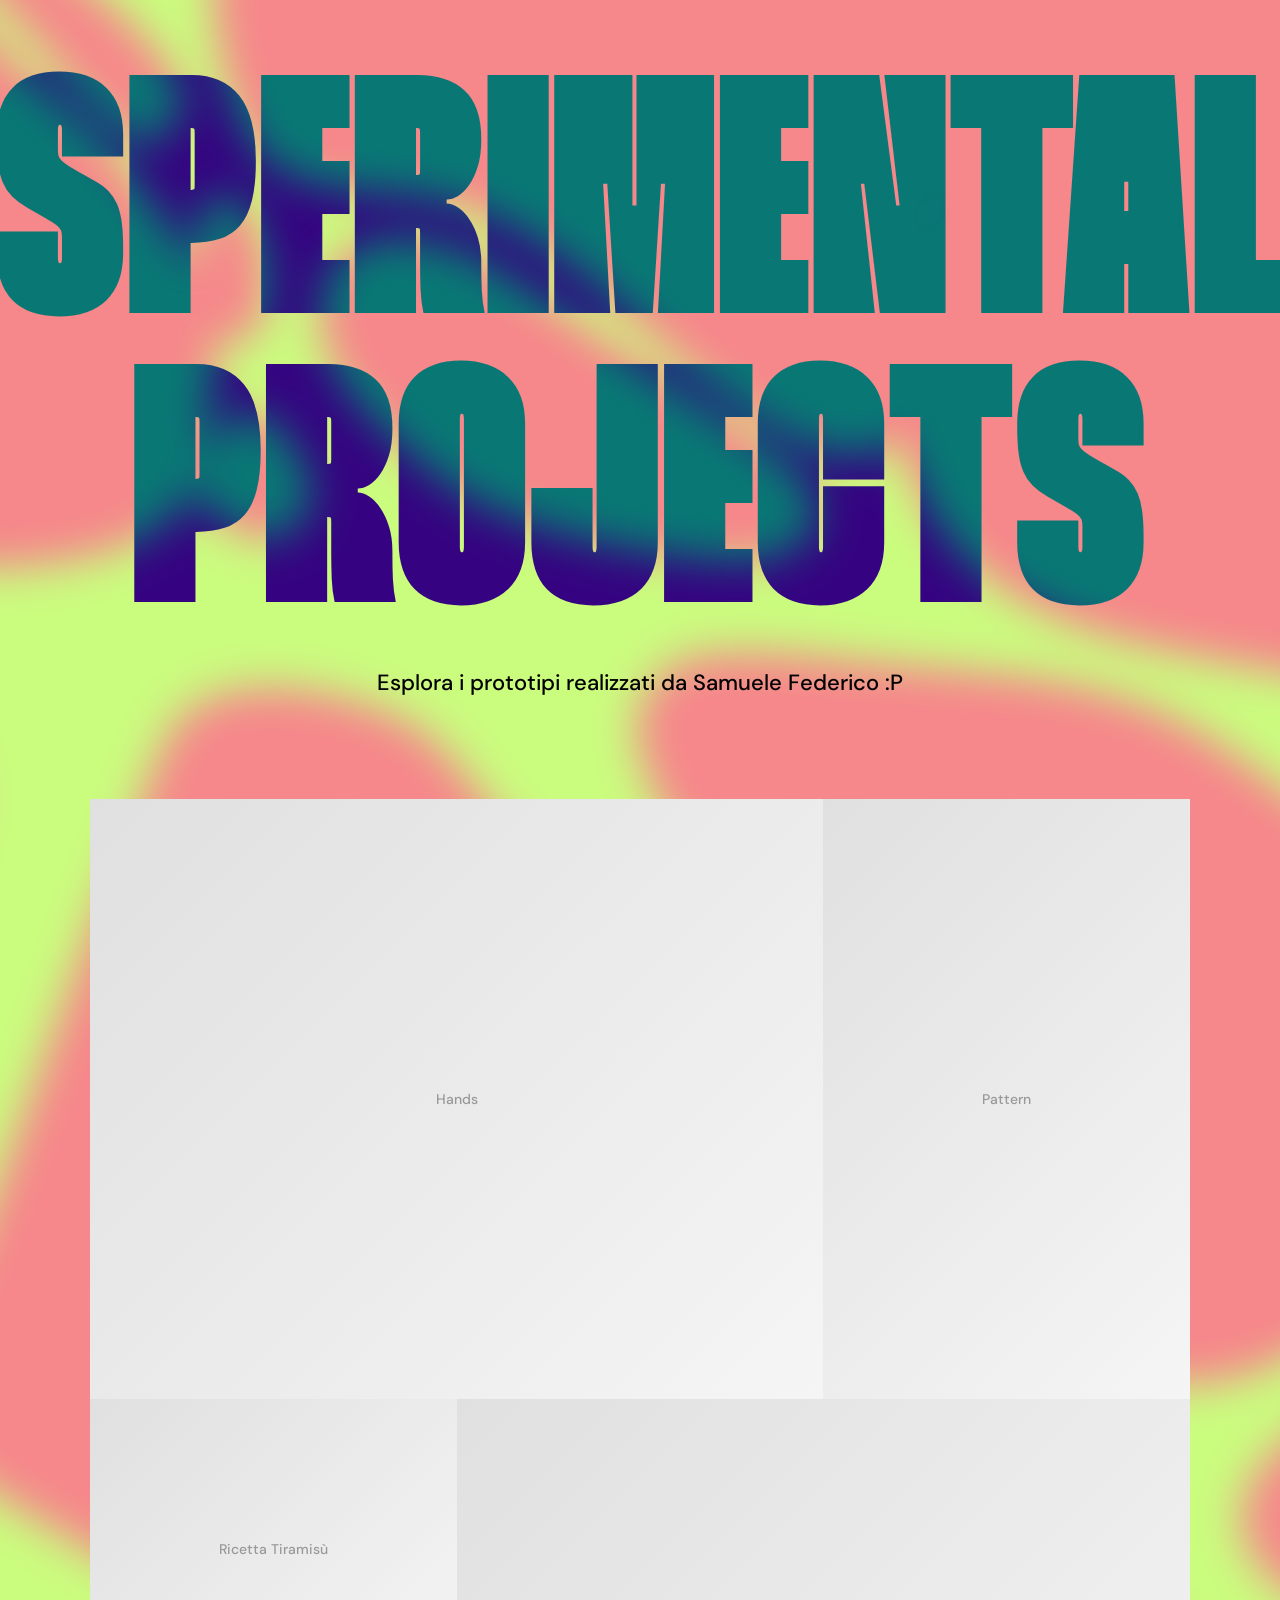
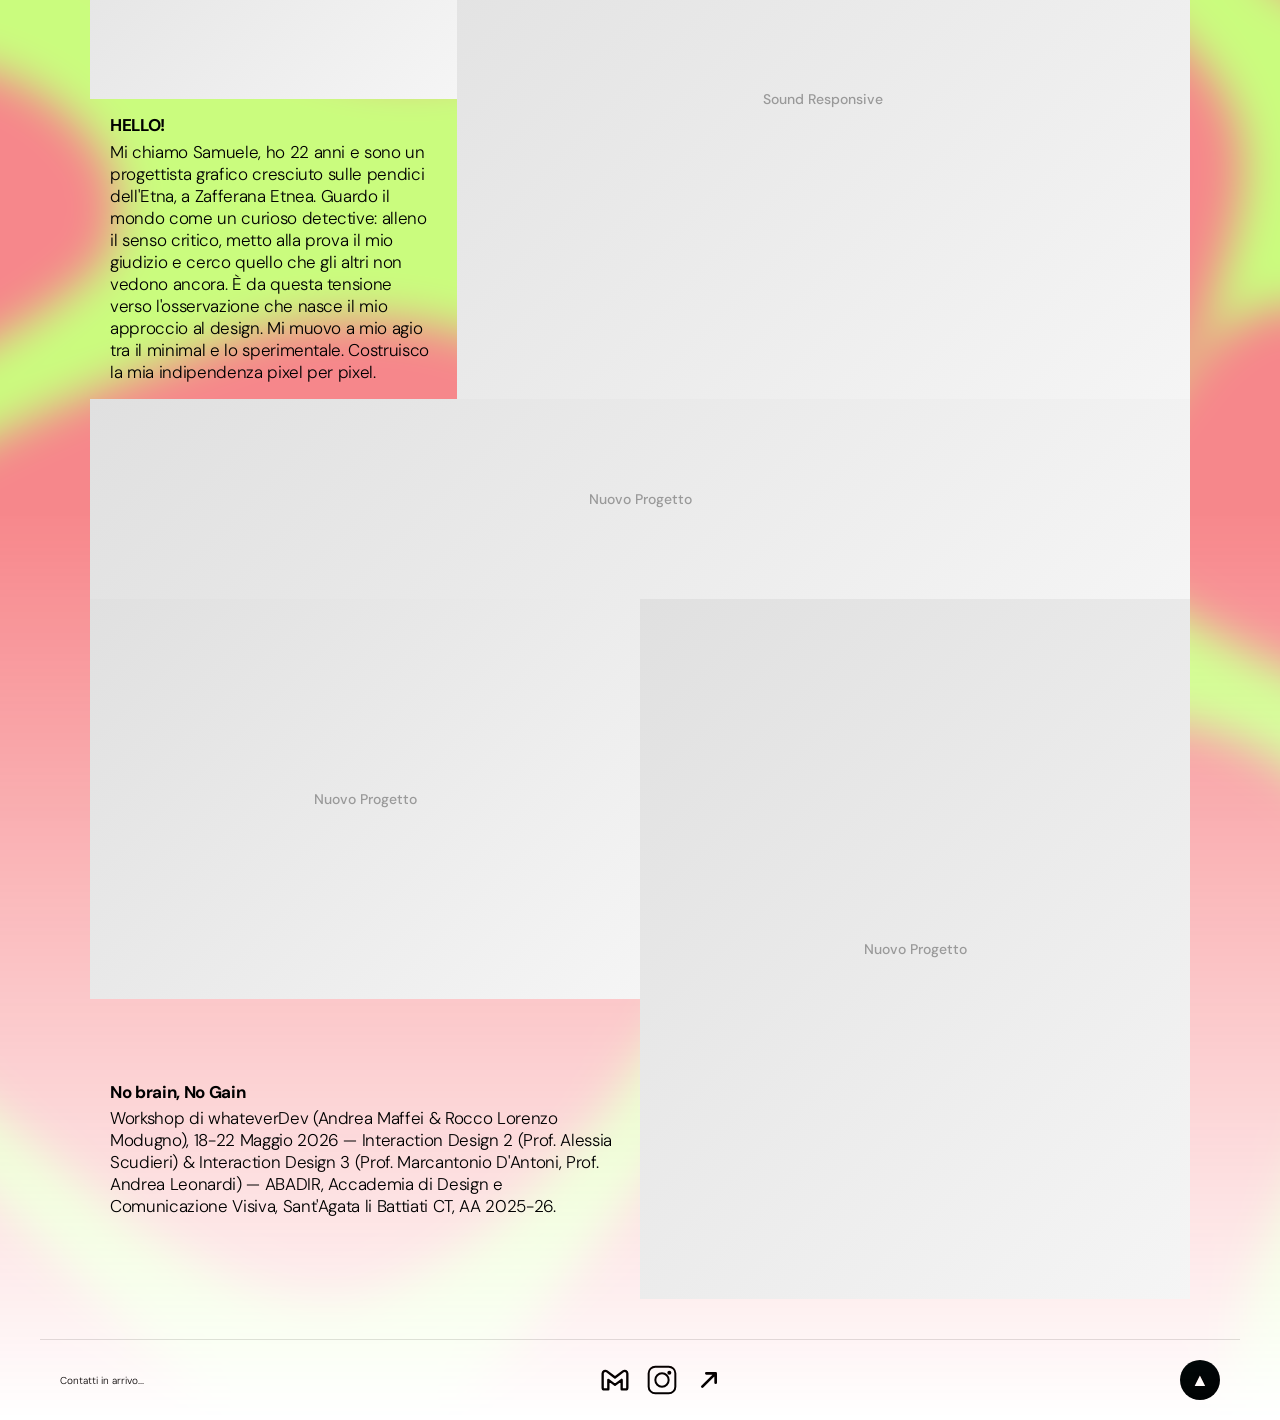
==== commit ab8b2233: "Footer icons: black outline only, full size, no background square" ====
--- a/index.html
+++ b/index.html
@@ -93,13 +93,13 @@
     <p class="footer-contacts caption">Contatti in arrivo...</p>
     <div class="footer-icons">
       <a href="#" class="footer-icon" aria-label="Gmail">
-        <svg viewBox="0 0 192 192" fill="none"><path stroke="#000" stroke-linejoin="round" stroke-width="12" d="M22 57.265V142c0 5.523 4.477 10 10 10h24V95.056l40 30.278 40-30.278V152h24c5.523 0 10-4.477 10-10V57.265c0-13.233-15.15-20.746-25.684-12.736L96 81.265 47.684 44.53C37.15 36.519 22 44.032 22 57.265Z"/></svg>
+        <svg viewBox="0 0 192 192" fill="none"><path stroke="#000" stroke-linejoin="round" stroke-width="14" d="M22 57.265V142c0 5.523 4.477 10 10 10h24V95.056l40 30.278 40-30.278V152h24c5.523 0 10-4.477 10-10V57.265c0-13.233-15.15-20.746-25.684-12.736L96 81.265 47.684 44.53C37.15 36.519 22 44.032 22 57.265Z"/></svg>
       </a>
       <a href="#" class="footer-icon" aria-label="Instagram">
-        <svg viewBox="0 0 24 24" fill="none"><path fill-rule="evenodd" clip-rule="evenodd" d="M12 18C15.3137 18 18 15.3137 18 12C18 8.68629 15.3137 6 12 6C8.68629 6 6 8.68629 6 12C6 15.3137 8.68629 18 12 18ZM12 16C14.2091 16 16 14.2091 16 12C16 9.79086 14.2091 8 12 8C9.79086 8 8 9.79086 8 12C8 14.2091 9.79086 16 12 16Z" fill="#000"/><path d="M18 5C17.4477 5 17 5.44772 17 6C17 6.55228 17.4477 7 18 7C18.5523 7 19 6.55228 19 6C19 5.44772 18.5523 5 18 5Z" fill="#000"/><path fill-rule="evenodd" clip-rule="evenodd" d="M1.65396 4.27606C1 5.55953 1 7.23969 1 10.6V13.4C1 16.7603 1 18.4405 1.65396 19.7239C2.2292 20.8529 3.14708 21.7708 4.27606 22.346C5.55953 23 7.23969 23 10.6 23H13.4C16.7603 23 18.4405 23 19.7239 22.346C20.8529 21.7708 21.7708 20.8529 22.346 19.7239C23 18.4405 23 16.7603 23 13.4V10.6C23 7.23969 23 5.55953 22.346 4.27606C21.7708 3.14708 20.8529 2.2292 19.7239 1.65396C18.4405 1 16.7603 1 13.4 1H10.6C7.23969 1 5.55953 1 4.27606 1.65396C3.14708 2.2292 2.2292 3.14708 1.65396 4.27606ZM13.4 3H10.6C8.88684 3 7.72225 3.00156 6.82208 3.0751C5.94524 3.14674 5.49684 3.27659 5.18404 3.43597C4.43139 3.81947 3.81947 4.43139 3.43597 5.18404C3.27659 5.49684 3.14674 5.94524 3.0751 6.82208C3.00156 7.72225 3 8.88684 3 10.6V13.4C3 15.1132 3.00156 16.2777 3.0751 17.1779C3.14674 18.0548 3.27659 18.5032 3.43597 18.816C3.81947 19.5686 4.43139 20.1805 5.18404 20.564C5.49684 20.7234 5.94524 20.8533 6.82208 20.9249C7.72225 20.9984 8.88684 21 10.6 21H13.4C15.1132 21 16.2777 20.9984 17.1779 20.9249C18.0548 20.8533 18.5032 20.7234 18.816 20.564C19.5686 20.1805 20.1805 19.5686 20.564 18.816C20.7234 18.5032 20.8533 18.0548 20.9249 17.1779C20.9984 16.2777 21 15.1132 21 13.4V10.6C21 8.88684 20.9984 7.72225 20.9249 6.82208C20.8533 5.94524 20.7234 5.49684 20.564 5.18404C20.1805 4.43139 19.5686 3.81947 18.816 3.43597C18.5032 3.27659 18.0548 3.14674 17.1779 3.0751C16.2777 3.00156 15.1132 3 13.4 3Z" fill="#000"/></svg>
+        <svg viewBox="0 0 24 24" fill="none"><rect x="2" y="2" width="20" height="20" rx="5" stroke="#000" stroke-width="1.5"/><circle cx="12" cy="12" r="5" stroke="#000" stroke-width="1.5"/><circle cx="17.5" cy="6.5" r="1.5" fill="#000"/></svg>
       </a>
       <a href="#" class="footer-icon" aria-label="Link">
-        <svg viewBox="0 0 24 24" fill="none"><path d="M15.0001 13.5V9M15.0001 9H10.5001M15.0001 9L9.00024 14.9999M7.20024 20H16.8002C17.9203 20 18.4804 20 18.9082 19.782C19.2845 19.5903 19.5905 19.2843 19.7823 18.908C20.0002 18.4802 20.0002 17.9201 20.0002 16.8V7.2C20.0002 6.0799 20.0002 5.51984 19.7823 5.09202C19.5905 4.71569 19.2845 4.40973 18.9082 4.21799C18.4804 4 17.9203 4 16.8002 4H7.20024C6.08014 4 5.52009 4 5.09226 4.21799C4.71594 4.40973 4.40998 4.71569 4.21823 5.09202C4.00024 5.51984 4.00024 6.07989 4.00024 7.2V16.8C4.00024 17.9201 4.00024 18.4802 4.21823 18.908C4.40998 19.2843 4.71594 19.5903 5.09226 19.782C5.52009 20 6.08014 20 7.20024 20Z" stroke="#000" stroke-width="2" stroke-linecap="round" stroke-linejoin="round"/></svg>
+        <svg viewBox="0 0 24 24" fill="none"><path d="M7 17L17 7M17 7H10M17 7V14" stroke="#000" stroke-width="2" stroke-linecap="round" stroke-linejoin="round"/></svg>
       </a>
     </div>
     <button class="footer-top" id="btn-top" aria-label="Torna su">▲</button>
--- a/css/style.css
+++ b/css/style.css
@@ -271,19 +271,16 @@
   justify-content: center;
   width: 32px;
   height: 32px;
-  background: #fff;
-  border-radius: 4px;
-  mix-blend-mode: difference;
-  transition: background 0.2s;
+  transition: opacity 0.2s;
 }
 
 .footer-icon svg {
-  width: 20px;
-  height: 20px;
+  width: 100%;
+  height: 100%;
 }
 
 .footer-icon:hover {
-  background: #A3FB00;
+  opacity: 0.5;
 }
 
 .footer-top {
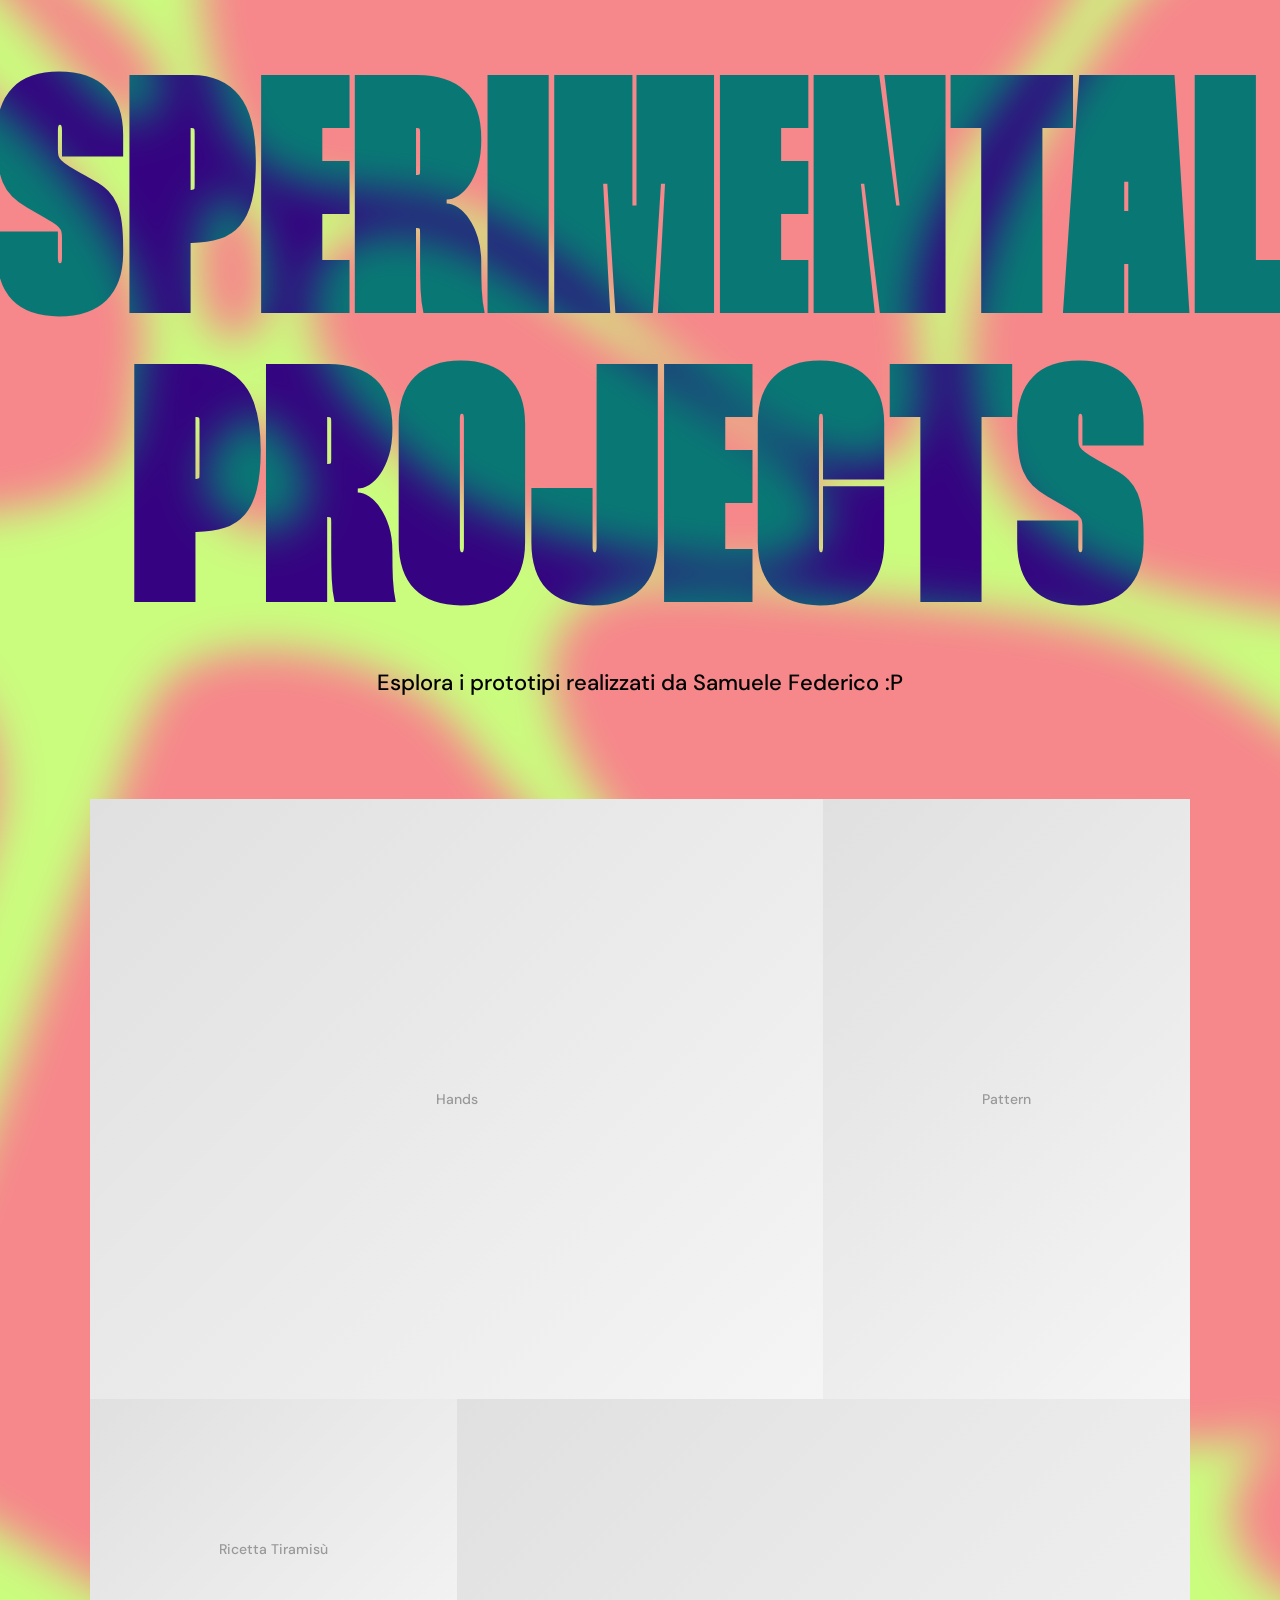
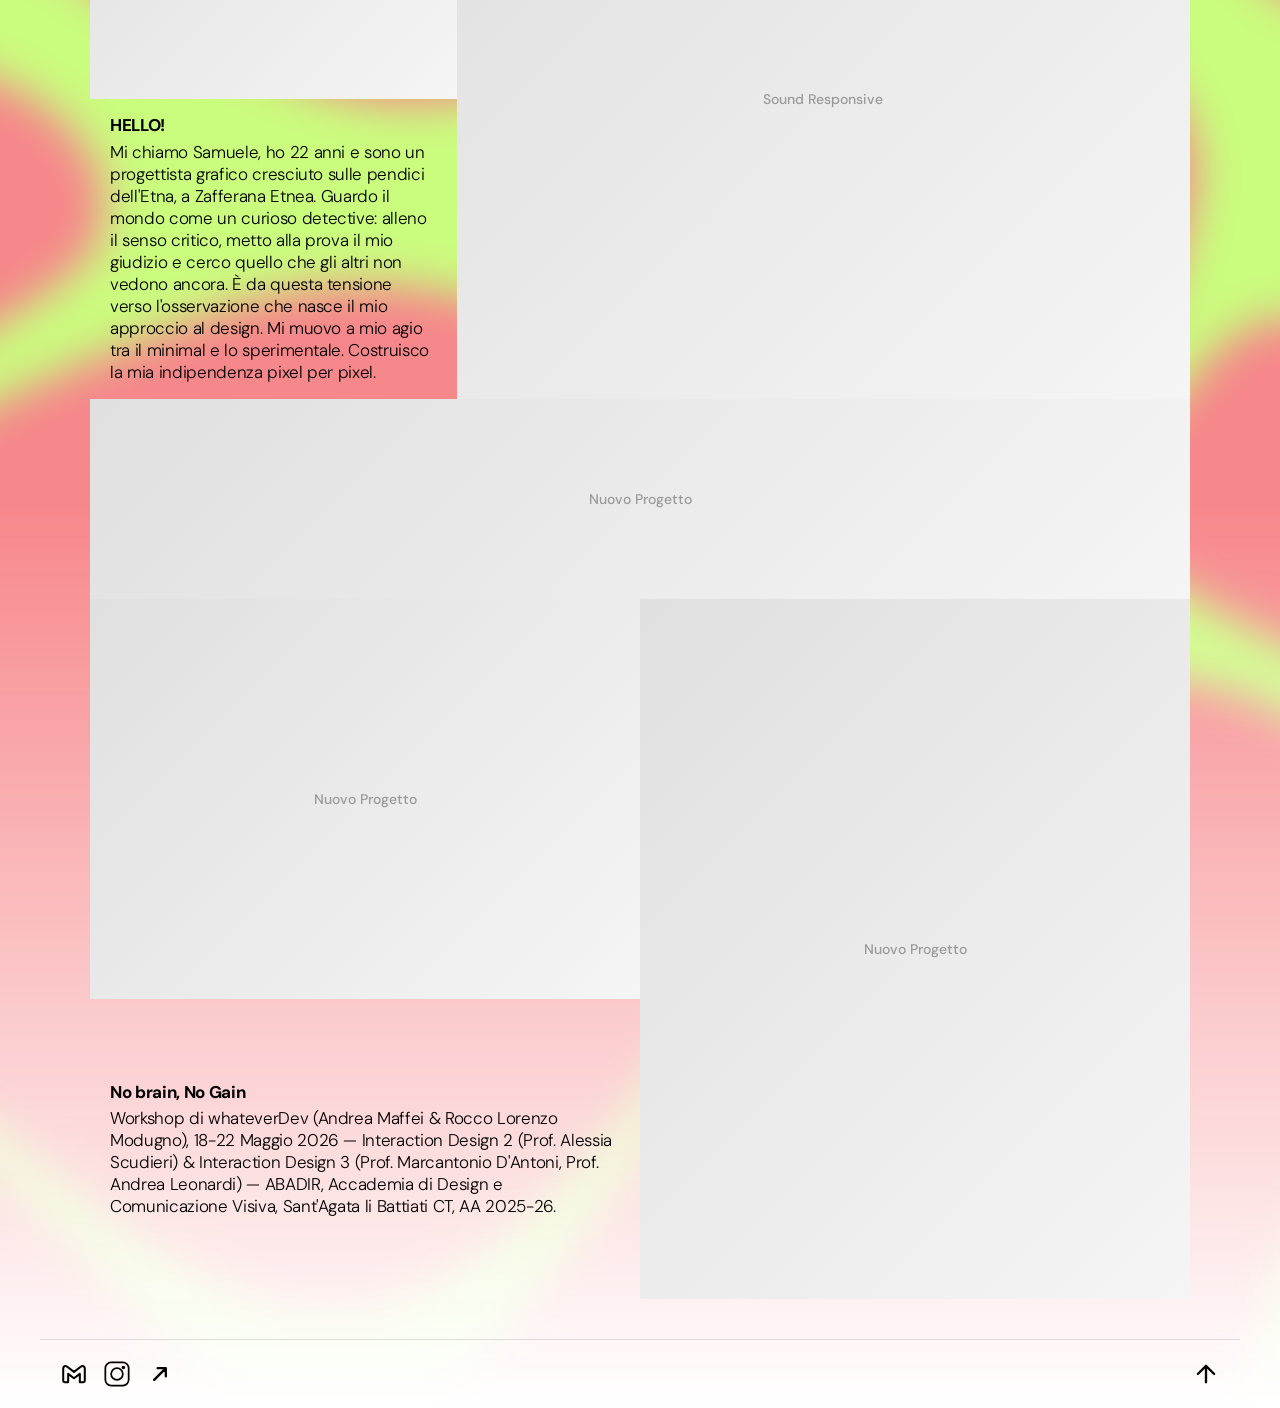
==== commit d28f5dd9: "Footer: icons 28x28 outline, top button outline arrow, removed contacts text" ====
--- a/index.html
+++ b/index.html
@@ -90,7 +90,6 @@
   </div>
 
   <footer class="footer">
-    <p class="footer-contacts caption">Contatti in arrivo...</p>
     <div class="footer-icons">
       <a href="#" class="footer-icon" aria-label="Gmail">
         <svg viewBox="0 0 192 192" fill="none"><path stroke="#000" stroke-linejoin="round" stroke-width="14" d="M22 57.265V142c0 5.523 4.477 10 10 10h24V95.056l40 30.278 40-30.278V152h24c5.523 0 10-4.477 10-10V57.265c0-13.233-15.15-20.746-25.684-12.736L96 81.265 47.684 44.53C37.15 36.519 22 44.032 22 57.265Z"/></svg>
@@ -102,7 +101,7 @@
         <svg viewBox="0 0 24 24" fill="none"><path d="M7 17L17 7M17 7H10M17 7V14" stroke="#000" stroke-width="2" stroke-linecap="round" stroke-linejoin="round"/></svg>
       </a>
     </div>
-    <button class="footer-top" id="btn-top" aria-label="Torna su">▲</button>
+    <button class="footer-top" id="btn-top" aria-label="Torna su"><svg viewBox="0 0 24 24" fill="none"><path d="M12 5V19M12 5L5 12M12 5L19 12" stroke="#000" stroke-width="2" stroke-linecap="round" stroke-linejoin="round"/></svg></button>
   </footer>
 </section>
 
--- a/css/style.css
+++ b/css/style.css
@@ -254,11 +254,7 @@
   font-size: 1.4rem;
 }
 
-.footer-contacts {
-  font-size: 1rem;
-  color: #000;
-  margin: 0;
-}
+
 
 .footer-icons {
   display: flex;
@@ -269,8 +265,8 @@
   display: flex;
   align-items: center;
   justify-content: center;
-  width: 32px;
-  height: 32px;
+  width: 28px;
+  height: 28px;
   transition: opacity 0.2s;
 }
 
@@ -284,25 +280,24 @@
 }
 
 .footer-top {
-  width: 4rem;
-  height: 4rem;
-  border-radius: 50%;
-  background: #fff;
-  color: #000;
-  font-size: 1.8rem;
-  display: flex;
-  align-items: center;
-  justify-content: center;
-  mix-blend-mode: difference;
-  transition: background 0.2s;
+  width: 28px;
+  height: 28px;
+  display: flex;
+  align-items: center;
+  justify-content: center;
+  border: none;
+  background: none;
+  color: #000;
+  transition: opacity 0.2s;
+}
+
+.footer-top svg {
+  width: 100%;
+  height: 100%;
 }
 
 .footer-top:hover {
-  background: #A3FB00;
-}
-
-.footer-top:active {
-  background: #A3FB00;
+  opacity: 0.5;
 }
 
 /* --- Project view --- */
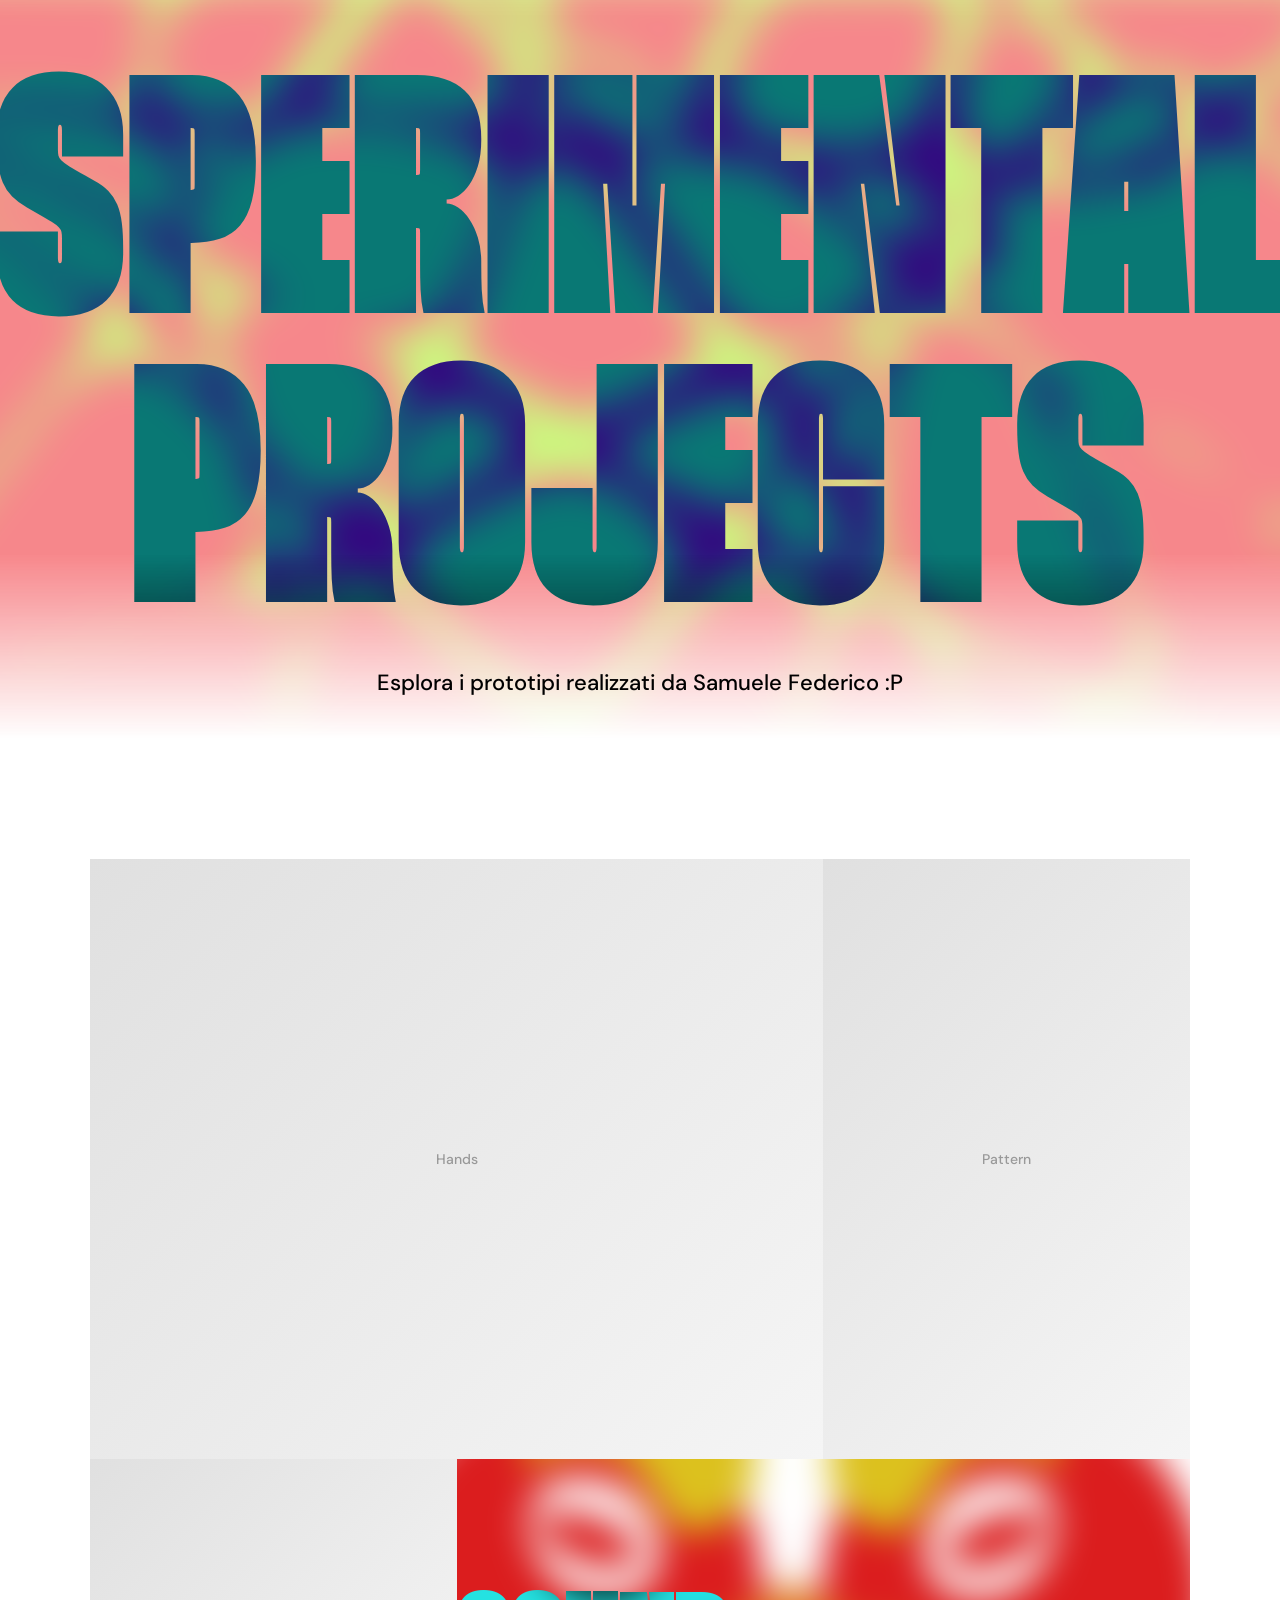
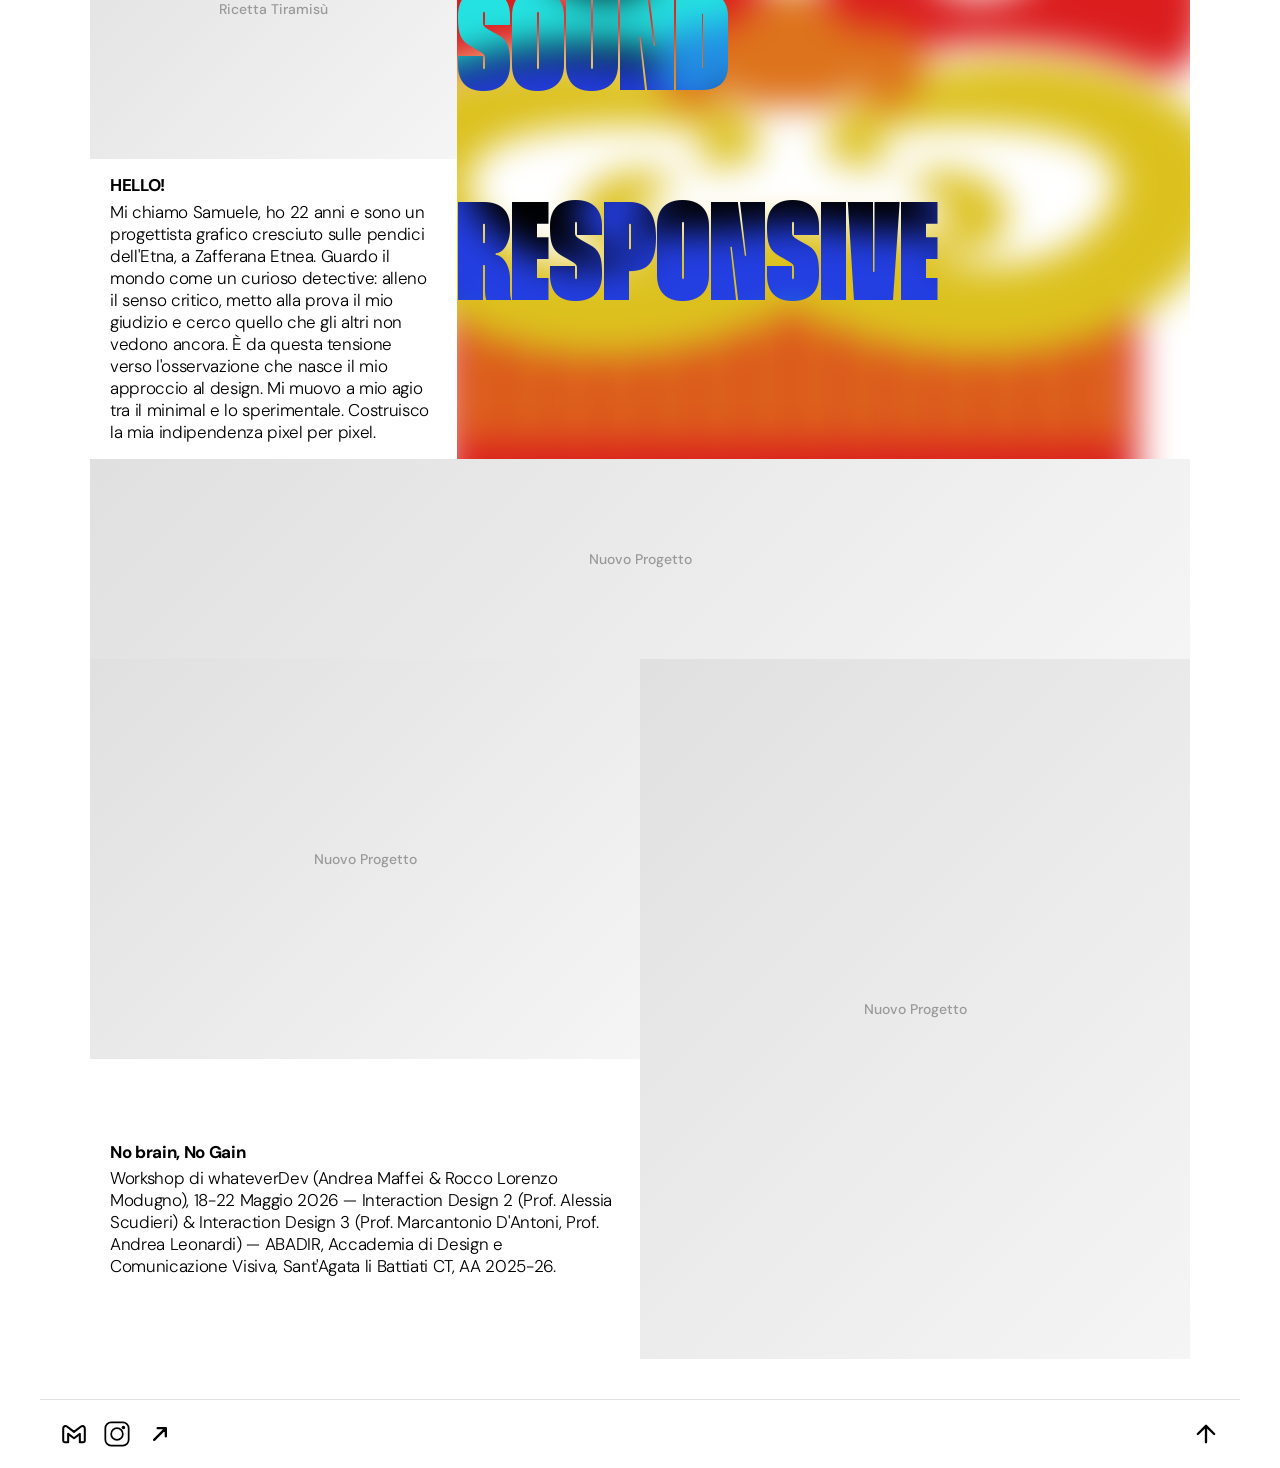
==== commit 489d8a8e: "style: apply style guide, add thumbnail previews with blur/zoom, improve project view" ====
--- a/index.html
+++ b/index.html
@@ -13,7 +13,8 @@
 
 <!-- HOME VIEW -->
 <section id="home">
-  <div class="hero-pattern-bg">
+  <header class="hero">
+    <div class="hero-pattern-bg">
     <svg viewBox="0 0 1920 1080" preserveAspectRatio="xMidYMid slice">
       <defs>
         <style>
@@ -79,8 +80,7 @@
       <path class="st1" d="M288.7,28.6c-74.2-1.4-148.5-2.8-222.7-4.2-12.7-.2-26.3-.2-36.6,7.2-11.6,8.3-15.8,23.9-15.1,38.2.7,14.3,5.4,28,7.9,42,2.9,16.4,2.7,33.3-.4,49.6s6.7,21.5,18.1,21l51.9-2.1c27.5-1.1,55-2.2,82.5-.5,21.5,1.4,42.9,4.5,63.9,9.4s44.6-10.4,47.5-33.3l10.2-80.9c1.4-11.2-1.1-15.8.3-27s1.8-20.9-7.5-19.5"/>
       </g>
     </svg>
-  </div>
-  <header class="hero">
+    </div>
     <h1>SPERIMENTAL<br><span class="hero-h1-sub">PROJECTS</span></h1>
     <p class="hero-sub">Esplora i prototipi realizzati da Samuele Federico :P</p>
   </header>
@@ -107,9 +107,10 @@
 
 <!-- PROJECT VIEW -->
 <section id="project-view" class="hidden">
-  <button id="btn-back" class="back-btn" aria-label="Torna indietro">← Indietro</button>
+  <button id="btn-back" class="back-btn" aria-label="Torna indietro">
+    <svg viewBox="0 0 24 24" fill="none"><path d="M19 12H5M12 19L5 12L12 5" stroke="#000" stroke-width="2" stroke-linecap="round" stroke-linejoin="round"/></svg>
+  </button>
   <div id="project-container">
-    <h2 id="project-title"></h2>
     <div id="project-content"></div>
   </div>
 </section>
--- a/css/style.css
+++ b/css/style.css
@@ -107,8 +107,8 @@
   pointer-events: none;
   opacity: var(--hero-opacity);
   z-index: 0;
-  -webkit-mask-image: linear-gradient(to bottom, black 70%, transparent 100%);
-  mask-image: linear-gradient(to bottom, black 70%, transparent 100%);
+  -webkit-mask-image: linear-gradient(to bottom, black 75%, transparent 100%);
+  mask-image: linear-gradient(to bottom, black 75%, transparent 100%);
 }
 
 .hero-pattern-bg svg {
@@ -129,6 +129,8 @@
   position: relative;
   z-index: 2;
   mix-blend-mode: difference;
+  user-select: none;
+  -webkit-user-select: none;
 }
 
 .hero-sub {
@@ -146,7 +148,7 @@
   flex-direction: column;
   width: 100%;
   padding: 0 9rem;
-  margin-top: 6rem;
+  margin-top: 12rem;
   box-sizing: border-box;
 }
 
@@ -176,20 +178,29 @@
   height: 100%;
   object-fit: cover;
   display: block;
+  filter: blur(6px);
+  transform: scale(3);
+  transition: all 0.55s cubic-bezier(0.4, 0, 0.2, 1);
+}
+
+.mosaic-item:hover img {
+  filter: blur(0);
+  transform: scale(1);
 }
 
 .mosaic-item .mosaic-label {
   position: absolute;
-  bottom: 0;
-  left: 0;
-  right: 0;
-  padding: 2rem 1.5rem;
-  background: linear-gradient(transparent, rgba(0,0,0,0.7));
+  inset: 0;
+  display: flex;
+  align-items: center;
+  justify-content: center;
   color: #fff;
-  font-size: 1.7rem;
-  font-weight: 600;
+  font-family: 'Thunder-VF', sans-serif;
+  font-size: 14rem;
+  font-weight: 900;
+  text-transform: uppercase;
+  mix-blend-mode: difference;
   pointer-events: none;
-  white-space: nowrap;
 }
 
 .mosaic-item .placeholder {
@@ -218,7 +229,6 @@
   justify-content: center;
   padding: 1.5rem 2rem;
   box-sizing: border-box;
-  pointer-events: none;
   z-index: 1;
 }
 
@@ -304,34 +314,43 @@
 #project-view {
   display: flex;
   flex-direction: column;
-  padding: 2rem;
+  padding: 4rem 9rem;
+  min-height: 100vh;
+  background: #FFFFFF;
+  font-family: 'DM Sans', sans-serif;
+  font-weight: 300;
+  font-size: 1.7rem;
+  color: #000;
 }
 
 .back-btn {
   align-self: flex-start;
   background: none;
-  font-size: 1.7rem;
-  font-weight: 500;
-  color: #000;
-  padding: 0.8rem 1.6rem;
+  border: none;
+  cursor: pointer;
+  width: 32px;
+  height: 32px;
+  display: flex;
+  align-items: center;
+  justify-content: center;
   border-radius: 0.4rem;
-  transition: background 0.2s, color 0.2s;
+  transition: background 0.2s;
+  margin-bottom: 2rem;
+}
+
+.back-btn svg {
+  width: 24px;
+  height: 24px;
 }
 
 .back-btn:hover {
   background: #A3FB00;
-  color: #000;
 }
 
 #project-container {
   flex: 1;
   display: flex;
   flex-direction: column;
-  margin-top: 2rem;
-}
-
-#project-title {
-  margin-bottom: 2rem;
 }
 
 #project-content {
@@ -346,7 +365,7 @@
   border: none;
   min-height: 70vh;
   border-radius: 0.8rem;
-  background: #f5f5f5;
+  background: #fff;
 }
 
 /* --- Responsive --- */
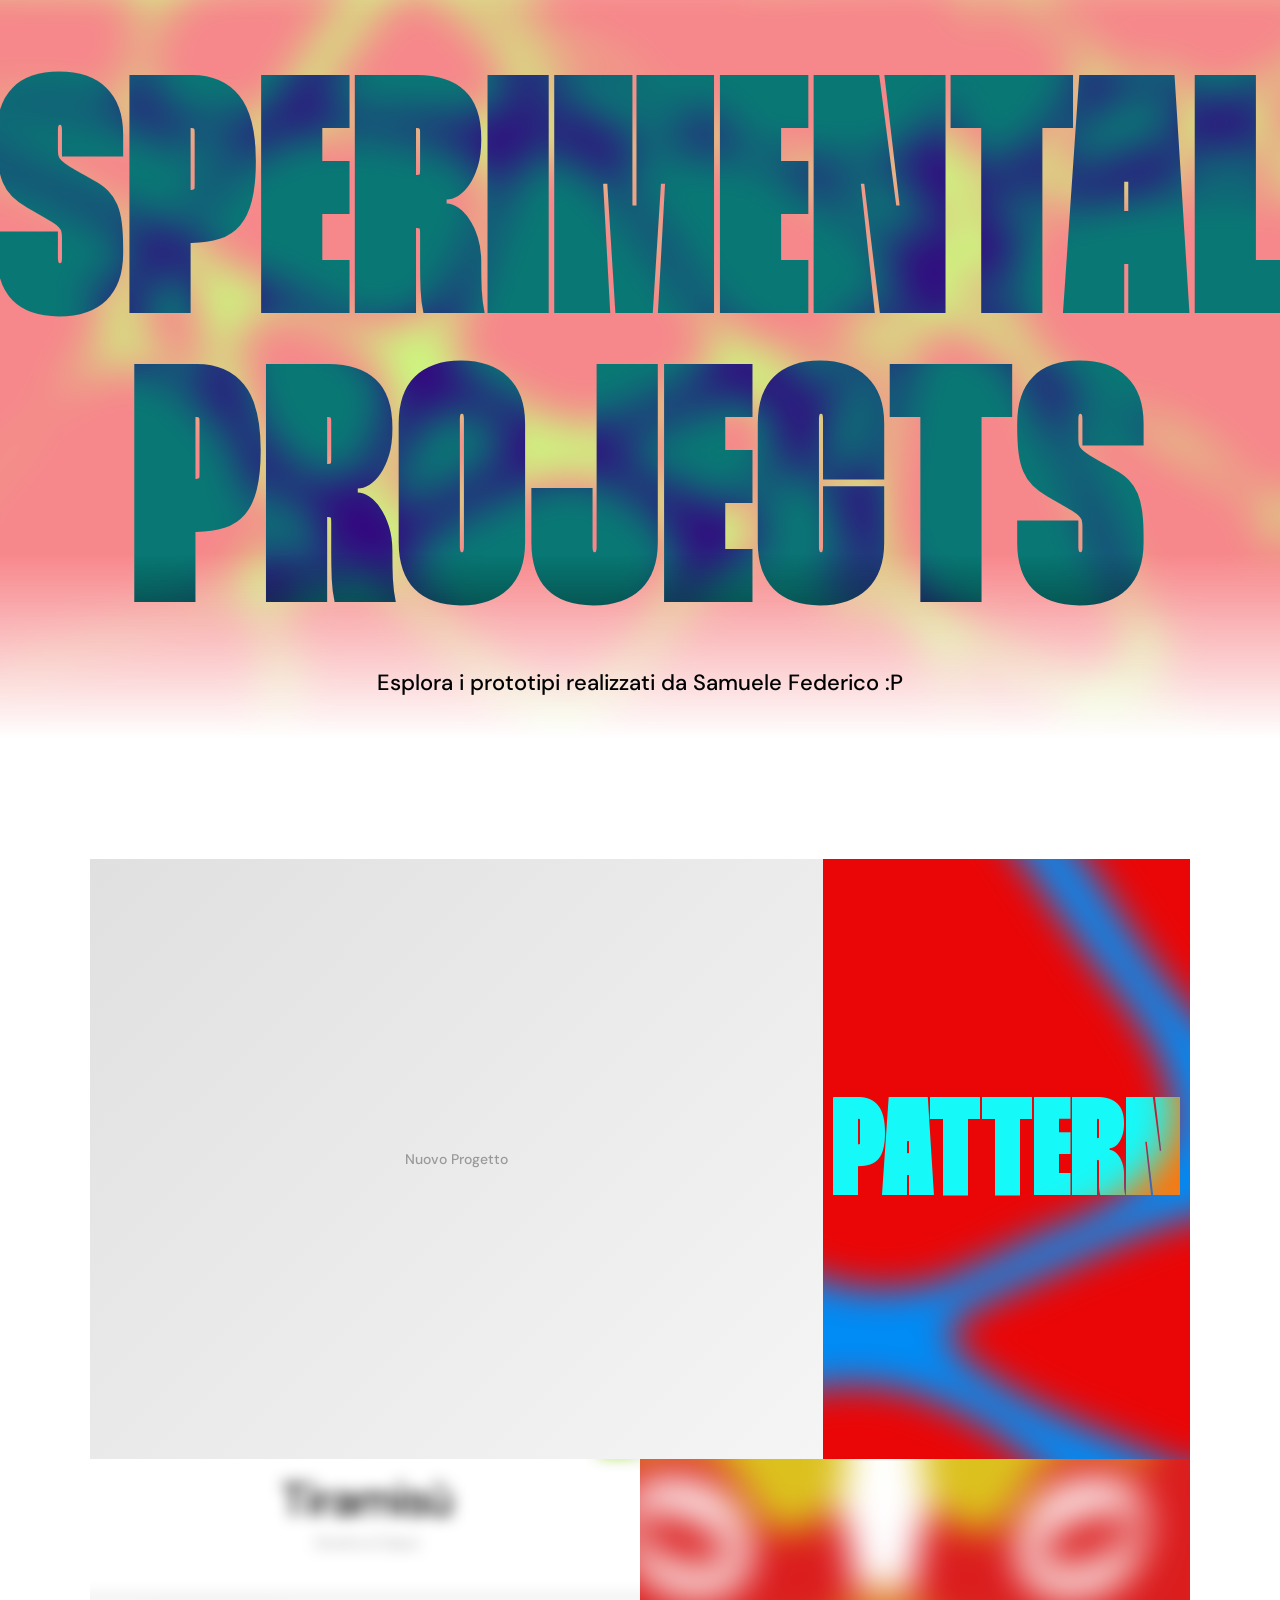
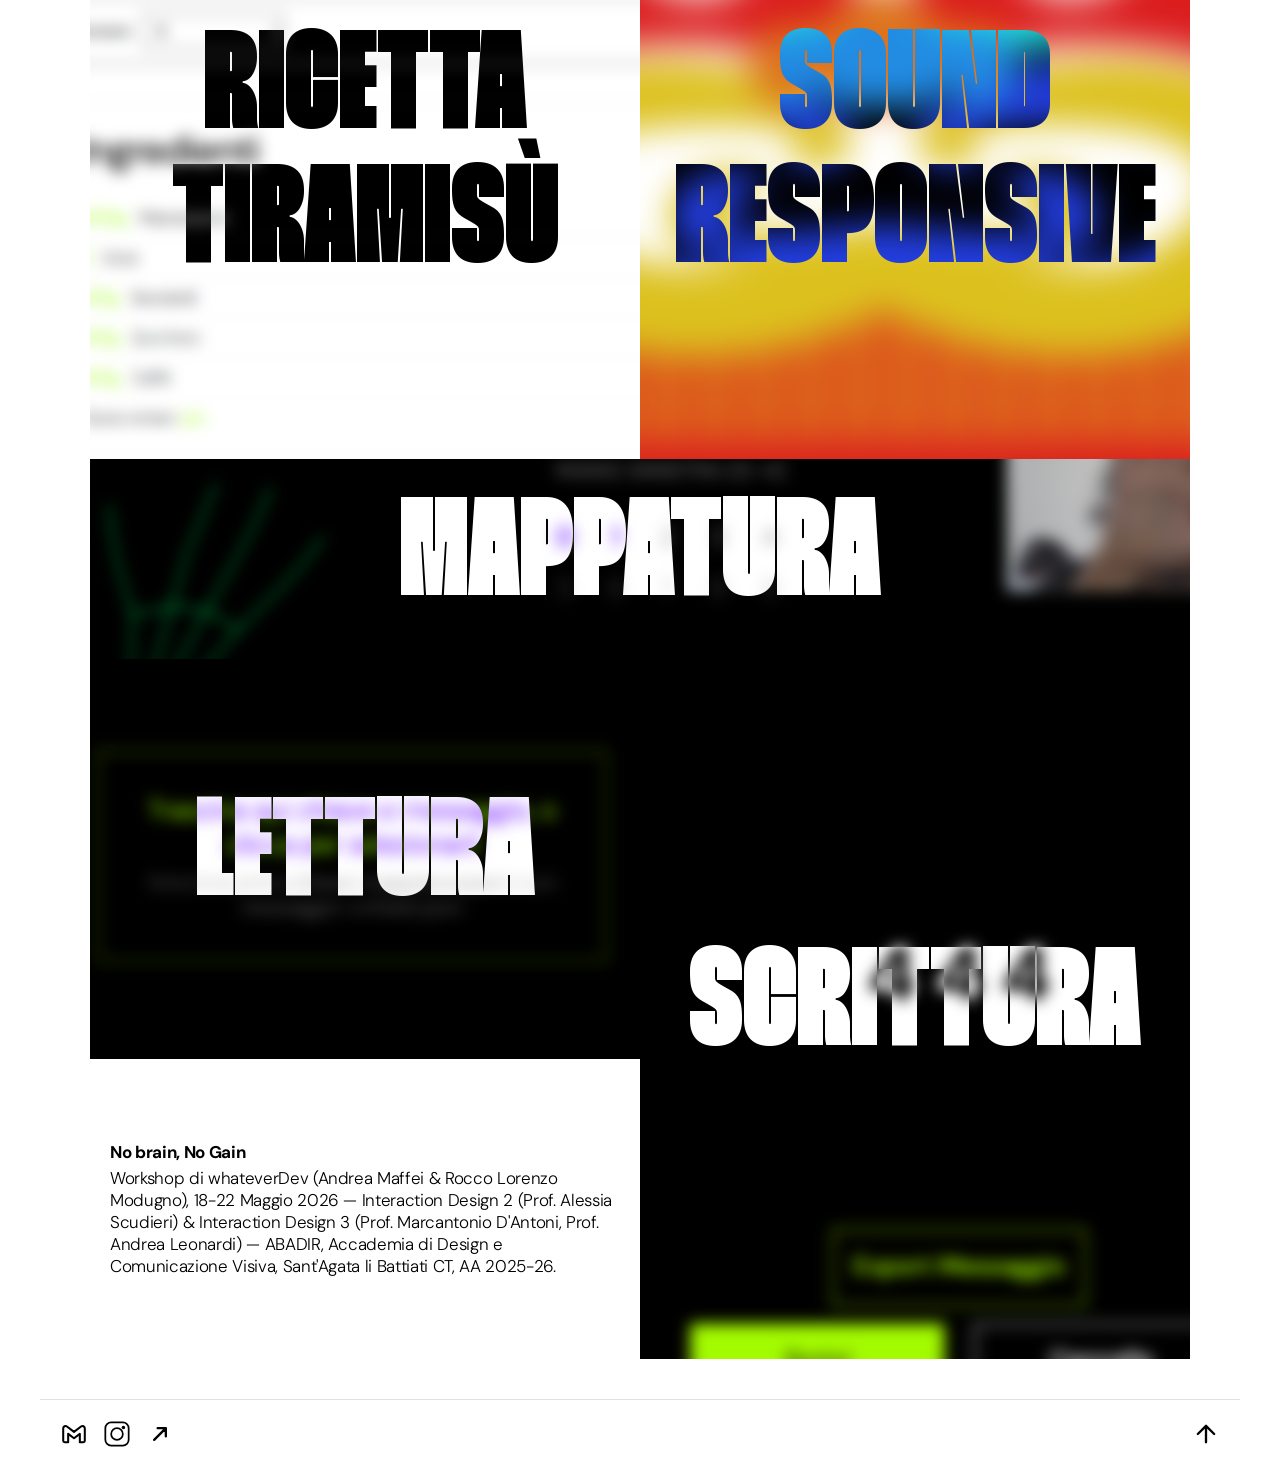
==== commit a85d4a30: "feat: add thumbnails, instagram/abadir links, style guide improvements, dezoom, label padding" ====
--- a/index.html
+++ b/index.html
@@ -94,10 +94,10 @@
       <a href="#" class="footer-icon" aria-label="Gmail">
         <svg viewBox="0 0 192 192" fill="none"><path stroke="#000" stroke-linejoin="round" stroke-width="14" d="M22 57.265V142c0 5.523 4.477 10 10 10h24V95.056l40 30.278 40-30.278V152h24c5.523 0 10-4.477 10-10V57.265c0-13.233-15.15-20.746-25.684-12.736L96 81.265 47.684 44.53C37.15 36.519 22 44.032 22 57.265Z"/></svg>
       </a>
-      <a href="#" class="footer-icon" aria-label="Instagram">
+      <a href="https://www.instagram.com/samuelefedericoo/" class="footer-icon" aria-label="Instagram" target="_blank">
         <svg viewBox="0 0 24 24" fill="none"><rect x="2" y="2" width="20" height="20" rx="5" stroke="#000" stroke-width="1.5"/><circle cx="12" cy="12" r="5" stroke="#000" stroke-width="1.5"/><circle cx="17.5" cy="6.5" r="1.5" fill="#000"/></svg>
       </a>
-      <a href="#" class="footer-icon" aria-label="Link">
+      <a href="https://www.abadir.net/?_gl=1%2Aqid9zt%2A_up%2AMQ..&gclid=EAIaIQobChMIvaupsd_MlAMV7bCDBx1NniBzEAAYASAAEgL3p_D_BwE&gbraid=0AAAABDEWS4RI4CkquBYHj4kO1gYP1tWjE" class="footer-icon" aria-label="Link" target="_blank">
         <svg viewBox="0 0 24 24" fill="none"><path d="M7 17L17 7M17 7H10M17 7V14" stroke="#000" stroke-width="2" stroke-linecap="round" stroke-linejoin="round"/></svg>
       </a>
     </div>
--- a/css/style.css
+++ b/css/style.css
@@ -188,6 +188,13 @@
   transform: scale(1);
 }
 
+.mosaic-row:nth-child(2) .mosaic-item:nth-child(1) img,
+.mosaic-row:nth-child(3) .mosaic-item img,
+.mosaic-row:nth-child(4) .mosaic-item img {
+  transform: scale(1.2);
+  object-position: center;
+}
+
 .mosaic-item .mosaic-label {
   position: absolute;
   inset: 0;
@@ -201,6 +208,9 @@
   text-transform: uppercase;
   mix-blend-mode: difference;
   pointer-events: none;
+  padding: 2rem;
+  text-align: center;
+  line-height: 0.96;
 }
 
 .mosaic-item .placeholder {
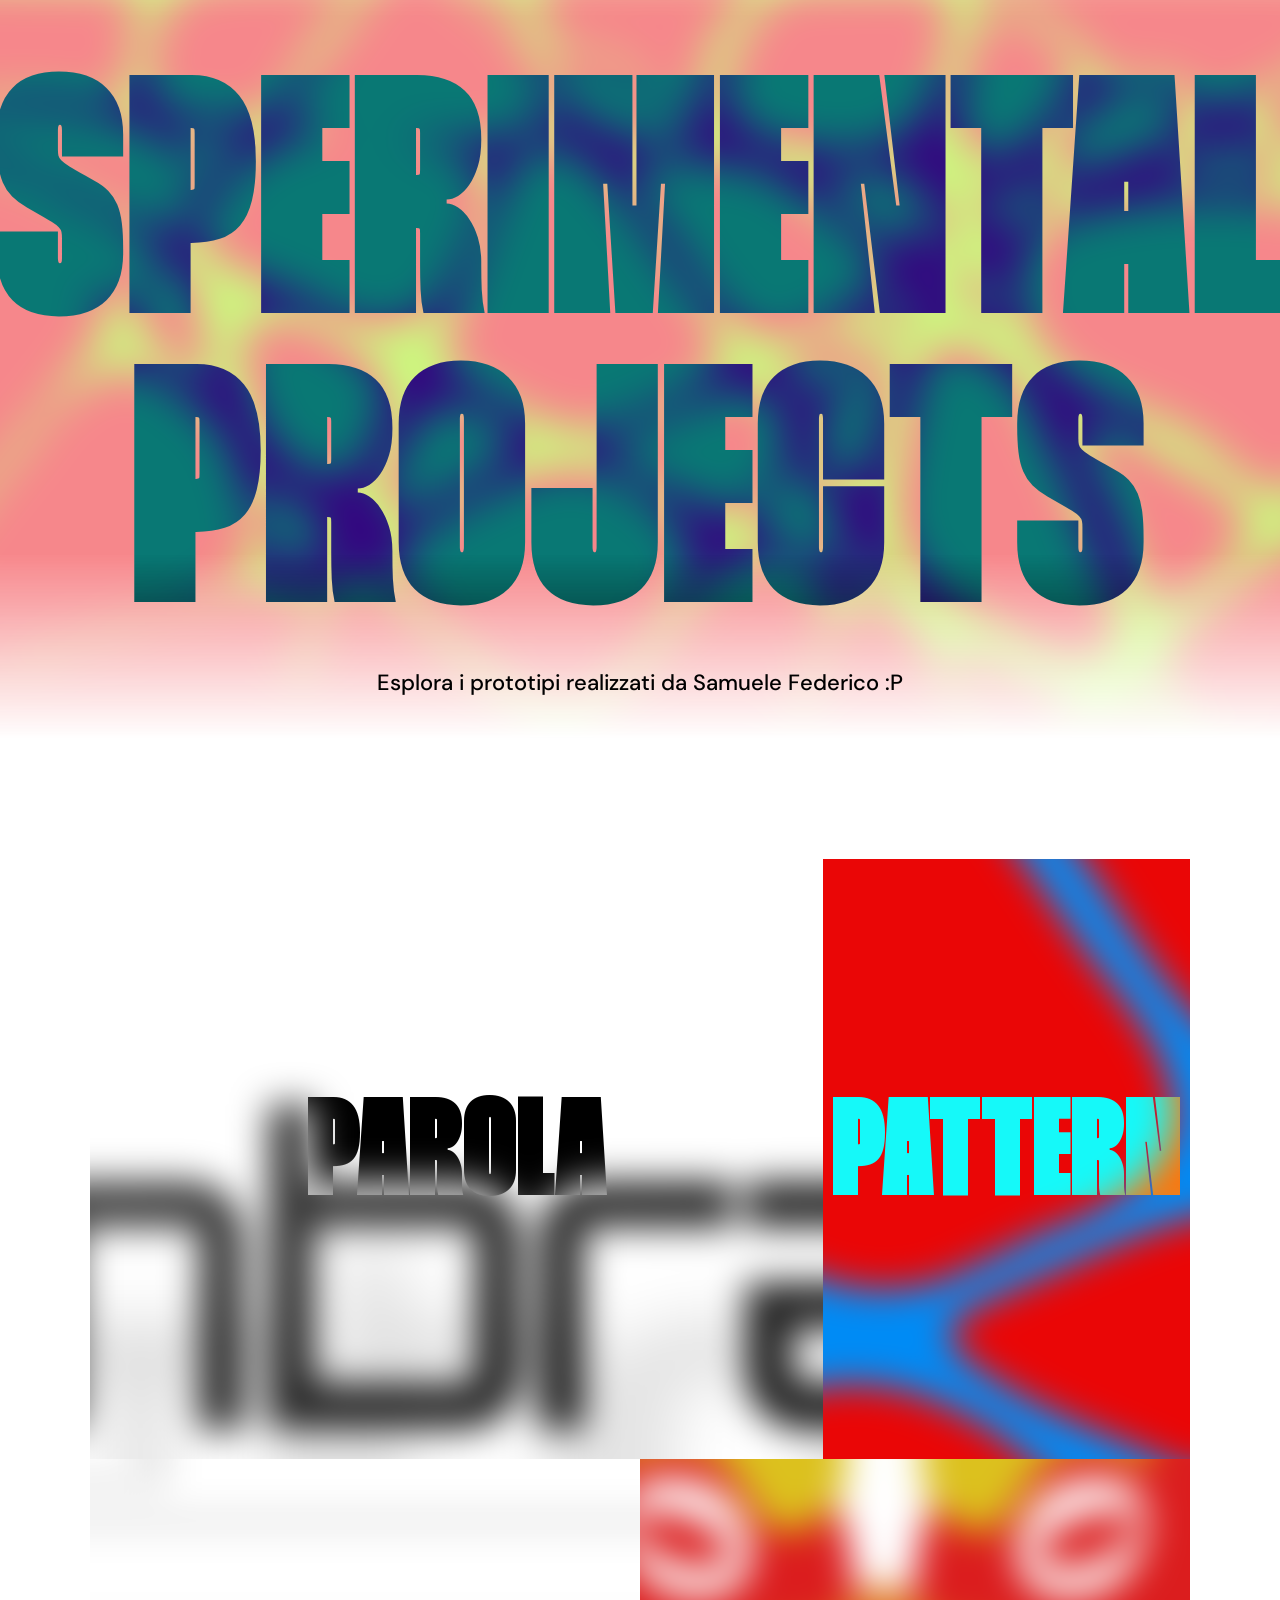
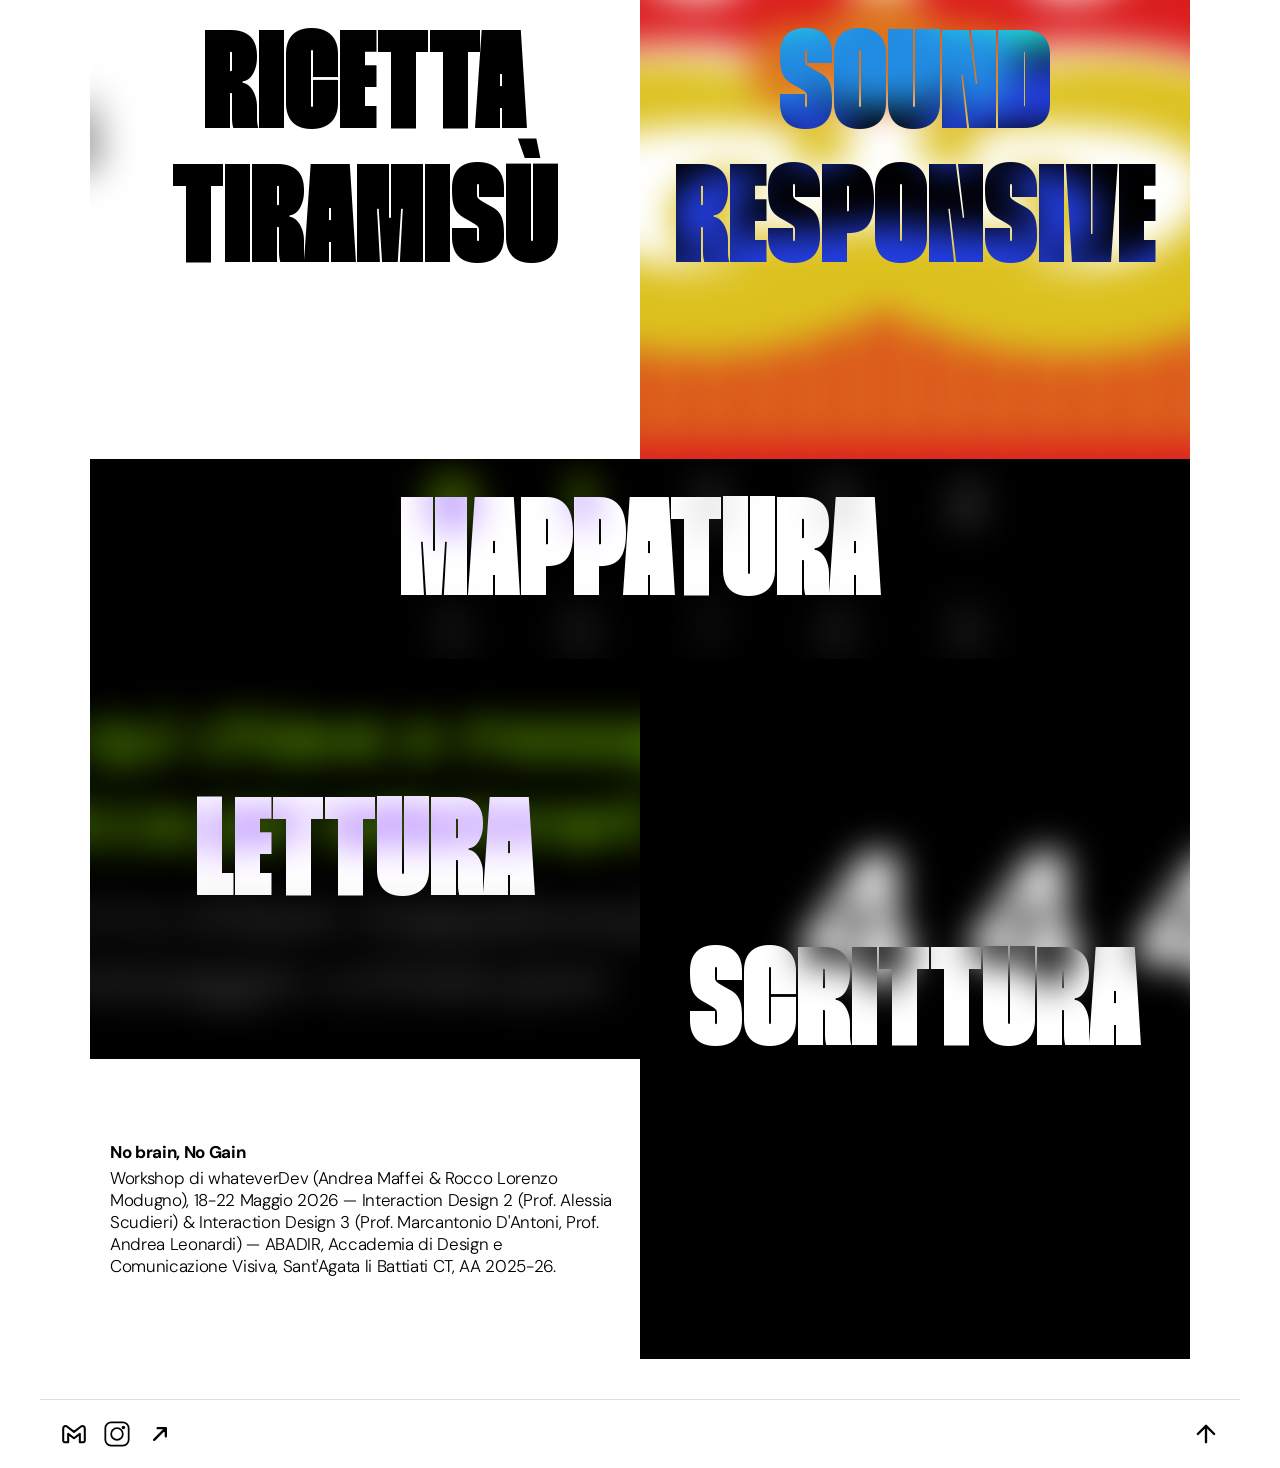
==== commit 31fbcee7: "fix: uniform image zoom logic, custom ease-in fast/ease-out slow scroll top" ====
--- a/index.html
+++ b/index.html
@@ -91,7 +91,7 @@
 
   <footer class="footer">
     <div class="footer-icons">
-      <a href="#" class="footer-icon" aria-label="Gmail">
+      <a href="mailto:samuele.federico77@gmail.com" class="footer-icon" aria-label="Gmail">
         <svg viewBox="0 0 192 192" fill="none"><path stroke="#000" stroke-linejoin="round" stroke-width="14" d="M22 57.265V142c0 5.523 4.477 10 10 10h24V95.056l40 30.278 40-30.278V152h24c5.523 0 10-4.477 10-10V57.265c0-13.233-15.15-20.746-25.684-12.736L96 81.265 47.684 44.53C37.15 36.519 22 44.032 22 57.265Z"/></svg>
       </a>
       <a href="https://www.instagram.com/samuelefedericoo/" class="footer-icon" aria-label="Instagram" target="_blank">
--- a/css/style.css
+++ b/css/style.css
@@ -177,6 +177,7 @@
   width: 100%;
   height: 100%;
   object-fit: cover;
+  object-position: center;
   display: block;
   filter: blur(6px);
   transform: scale(3);
@@ -186,13 +187,6 @@
 .mosaic-item:hover img {
   filter: blur(0);
   transform: scale(1);
-}
-
-.mosaic-row:nth-child(2) .mosaic-item:nth-child(1) img,
-.mosaic-row:nth-child(3) .mosaic-item img,
-.mosaic-row:nth-child(4) .mosaic-item img {
-  transform: scale(1.2);
-  object-position: center;
 }
 
 .mosaic-item .mosaic-label {
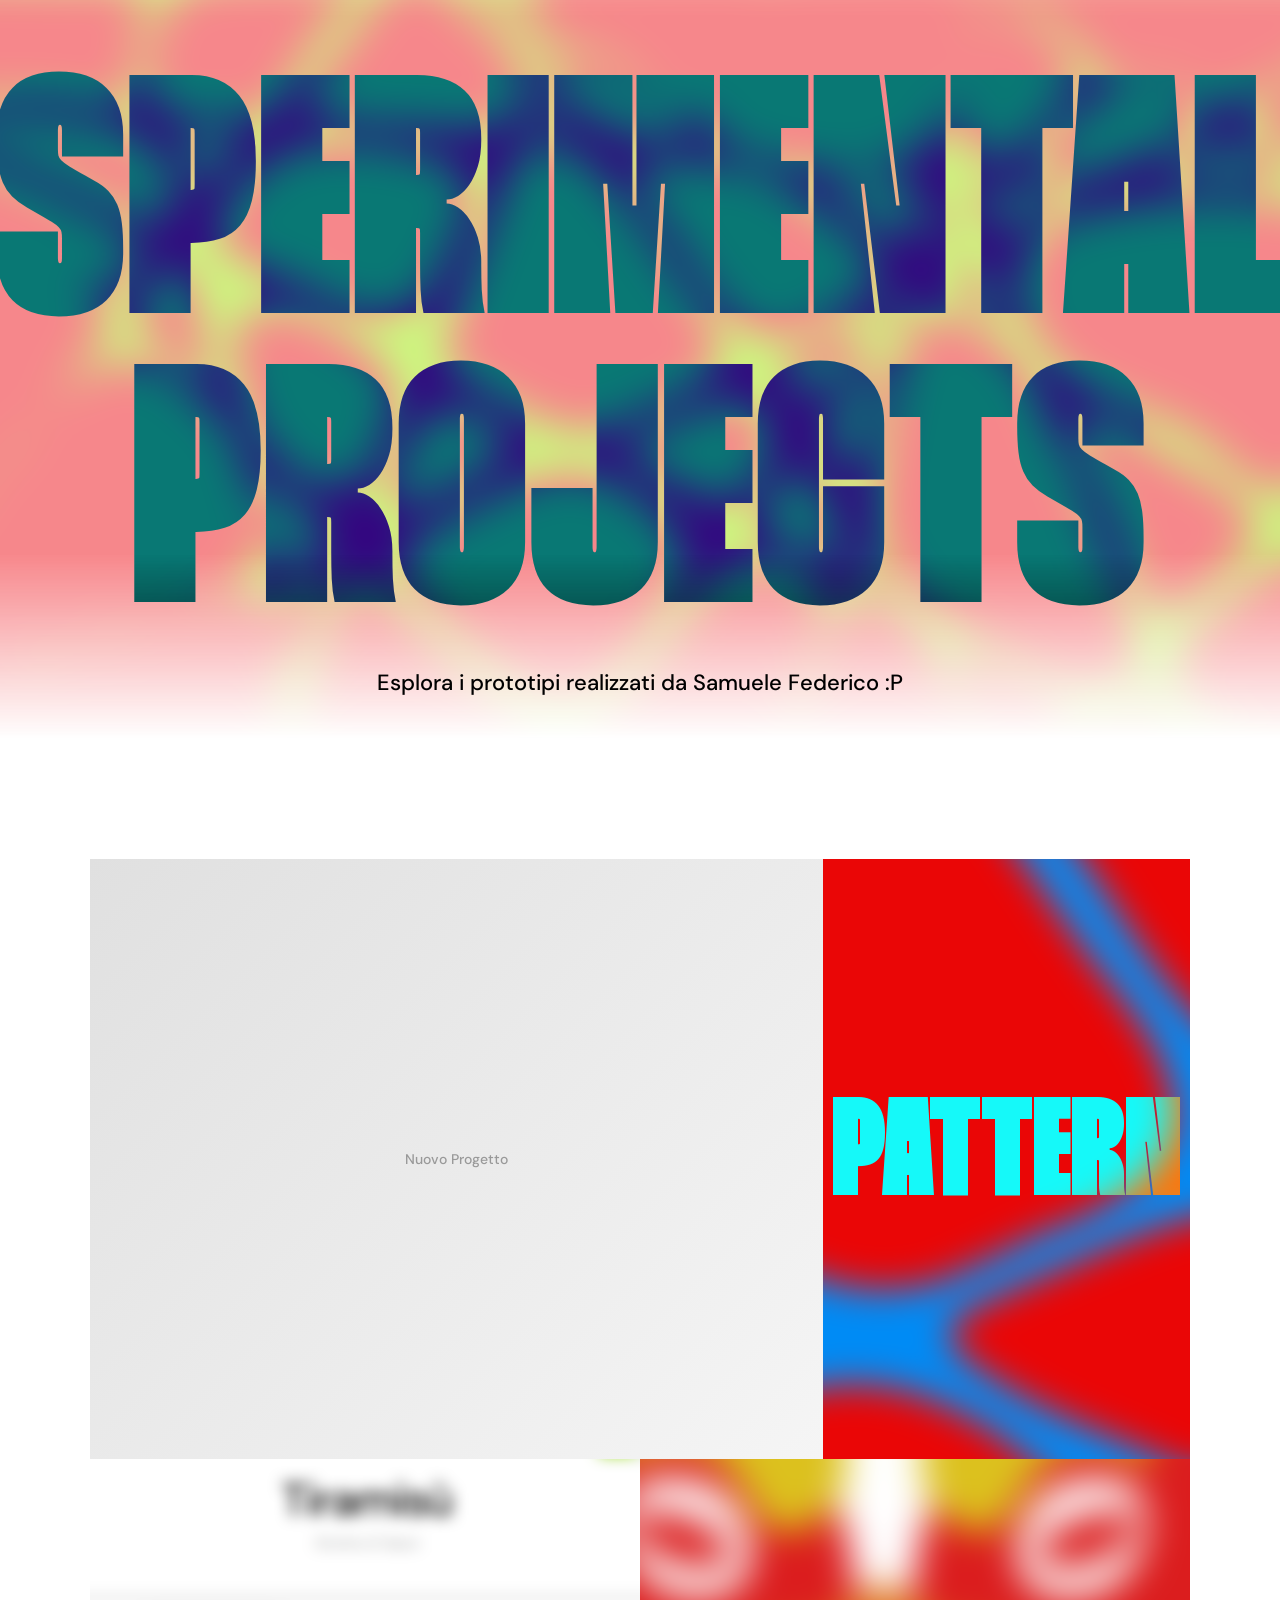
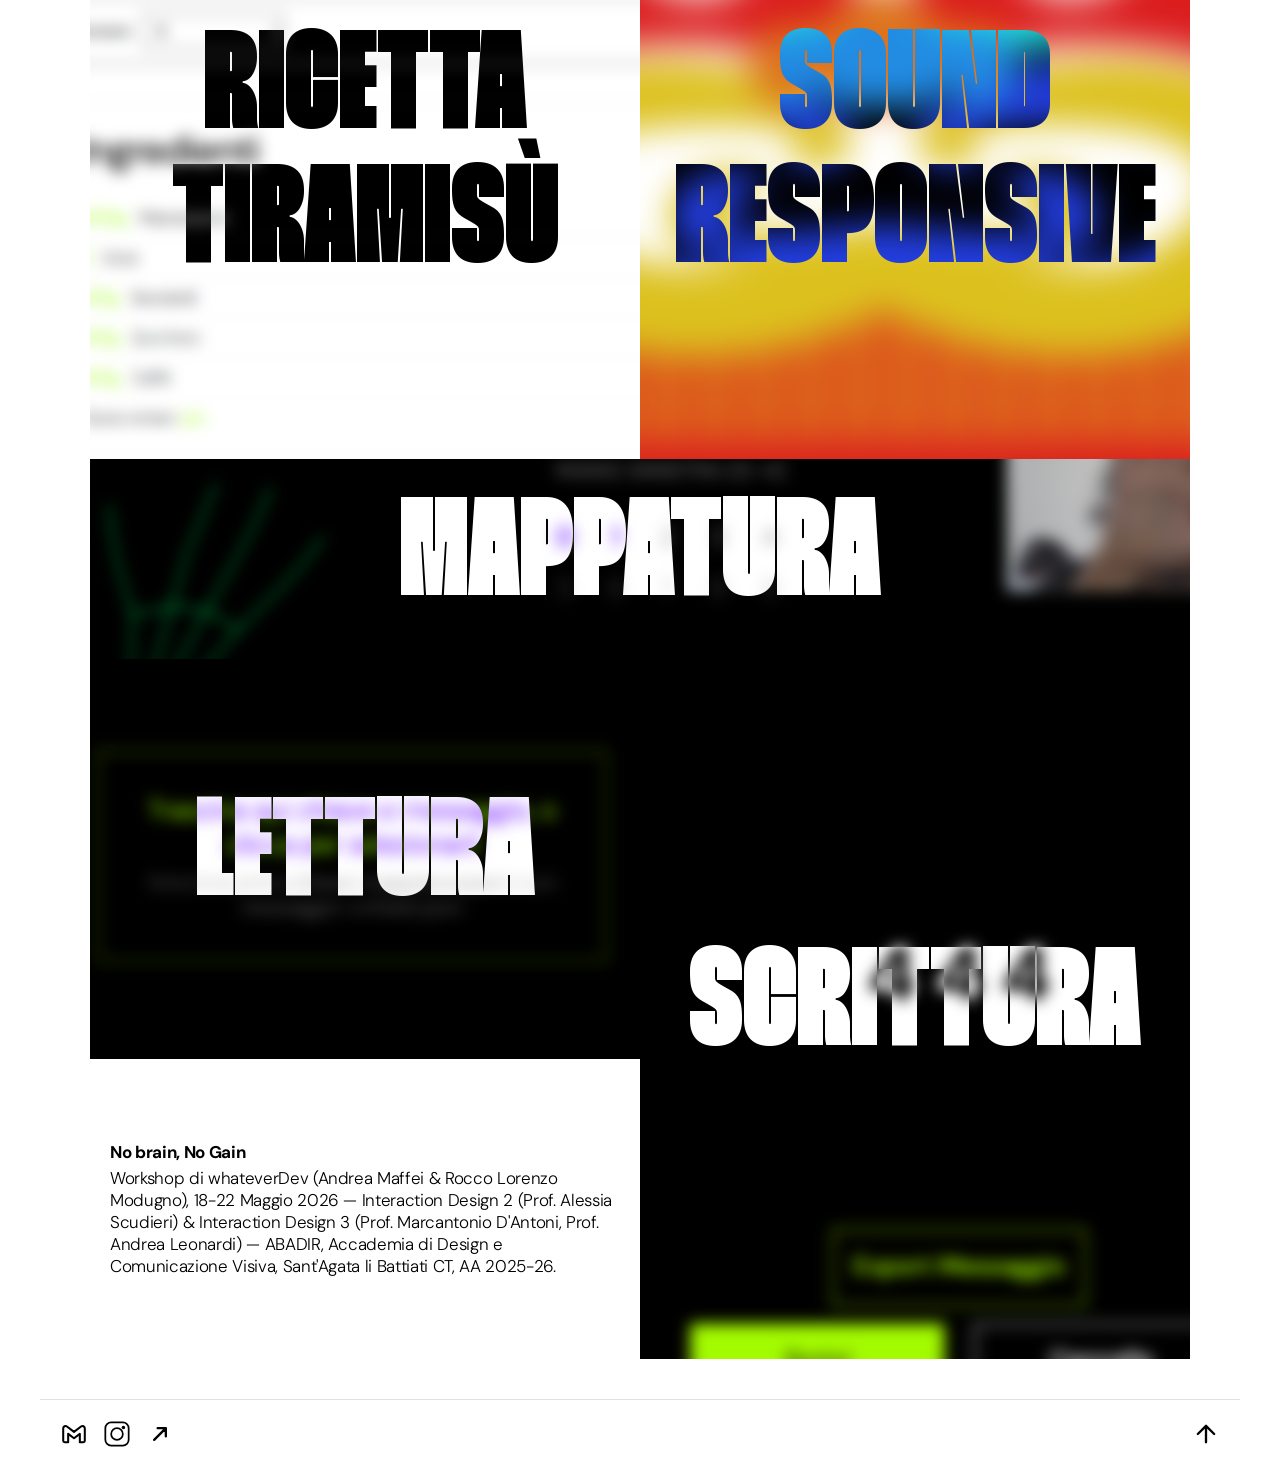
==== commit 1c8865af: "Revert "fix: uniform image zoom logic, custom ease-in fast/ease-out slow scroll top" This reverts co" ====
--- a/index.html
+++ b/index.html
@@ -91,7 +91,7 @@
 
   <footer class="footer">
     <div class="footer-icons">
-      <a href="mailto:samuele.federico77@gmail.com" class="footer-icon" aria-label="Gmail">
+      <a href="#" class="footer-icon" aria-label="Gmail">
         <svg viewBox="0 0 192 192" fill="none"><path stroke="#000" stroke-linejoin="round" stroke-width="14" d="M22 57.265V142c0 5.523 4.477 10 10 10h24V95.056l40 30.278 40-30.278V152h24c5.523 0 10-4.477 10-10V57.265c0-13.233-15.15-20.746-25.684-12.736L96 81.265 47.684 44.53C37.15 36.519 22 44.032 22 57.265Z"/></svg>
       </a>
       <a href="https://www.instagram.com/samuelefedericoo/" class="footer-icon" aria-label="Instagram" target="_blank">
--- a/css/style.css
+++ b/css/style.css
@@ -177,7 +177,6 @@
   width: 100%;
   height: 100%;
   object-fit: cover;
-  object-position: center;
   display: block;
   filter: blur(6px);
   transform: scale(3);
@@ -187,6 +186,13 @@
 .mosaic-item:hover img {
   filter: blur(0);
   transform: scale(1);
+}
+
+.mosaic-row:nth-child(2) .mosaic-item:nth-child(1) img,
+.mosaic-row:nth-child(3) .mosaic-item img,
+.mosaic-row:nth-child(4) .mosaic-item img {
+  transform: scale(1.2);
+  object-position: center;
 }
 
 .mosaic-item .mosaic-label {
